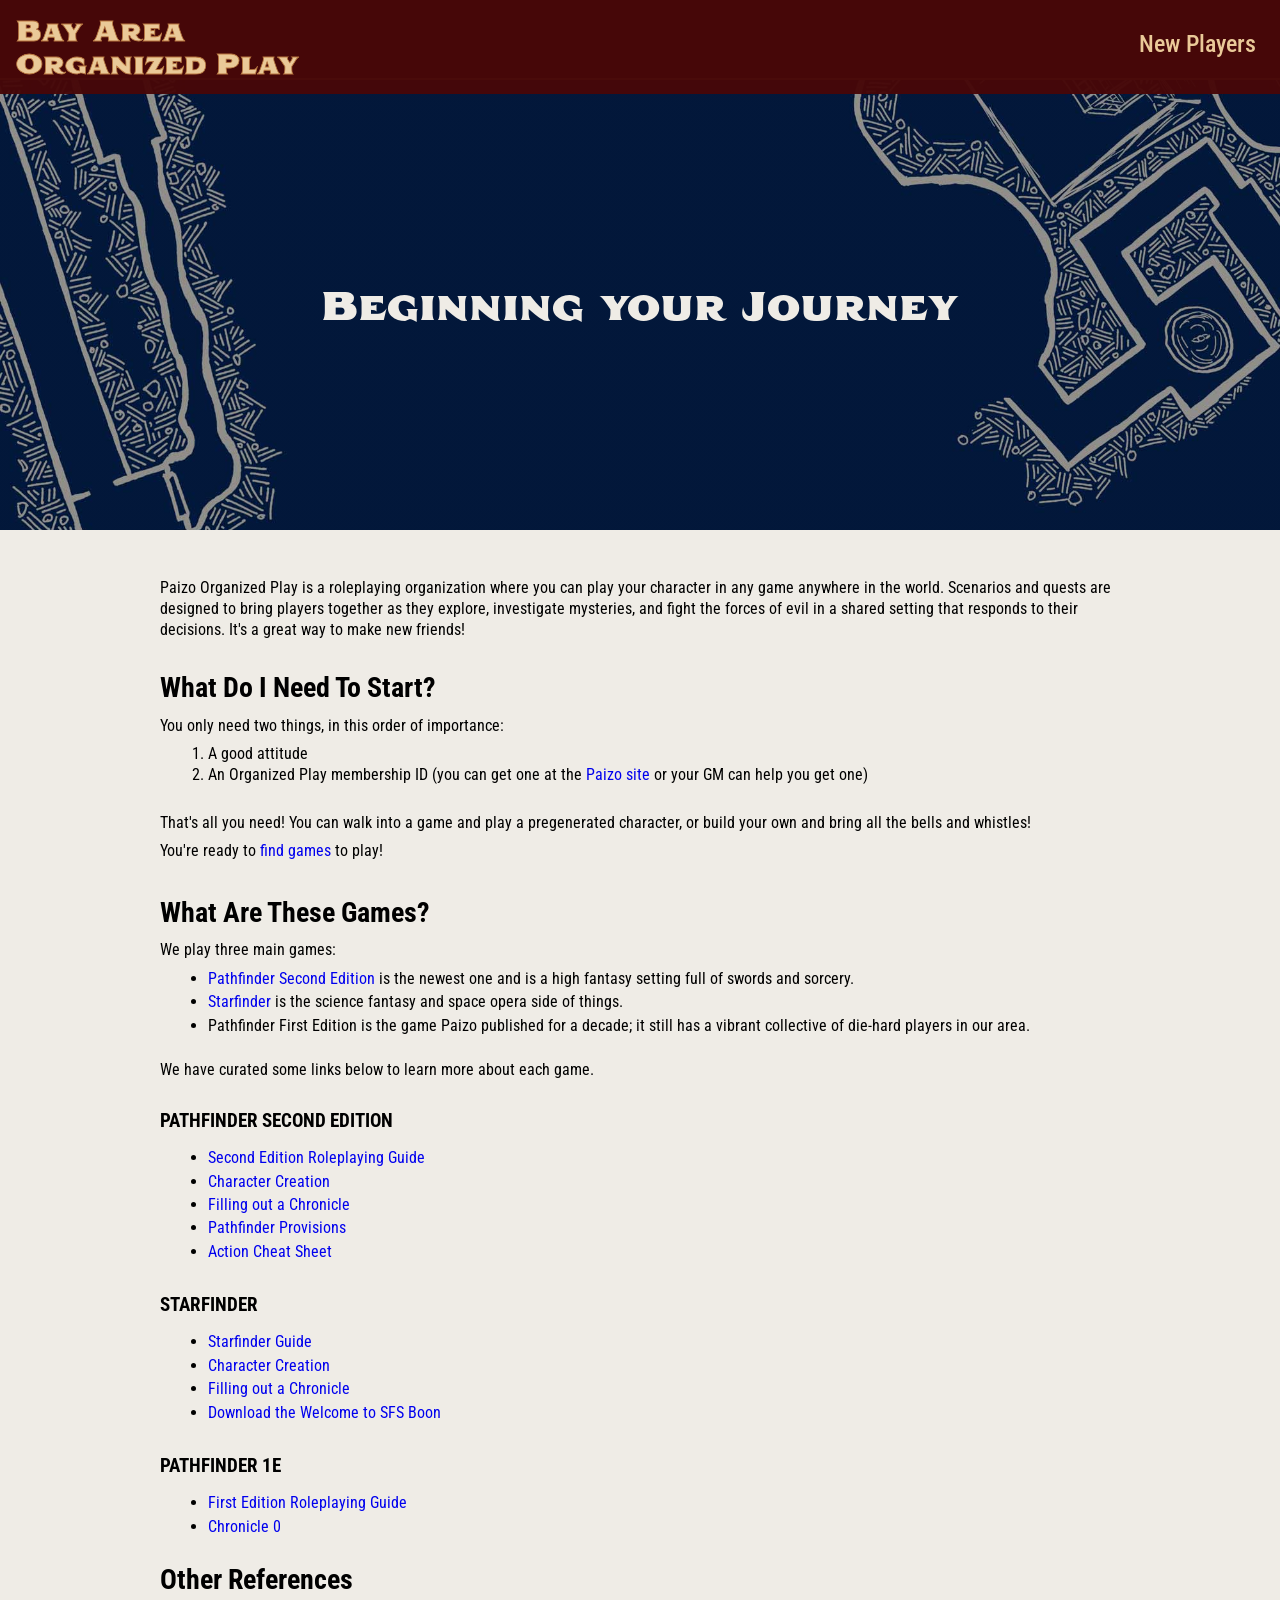
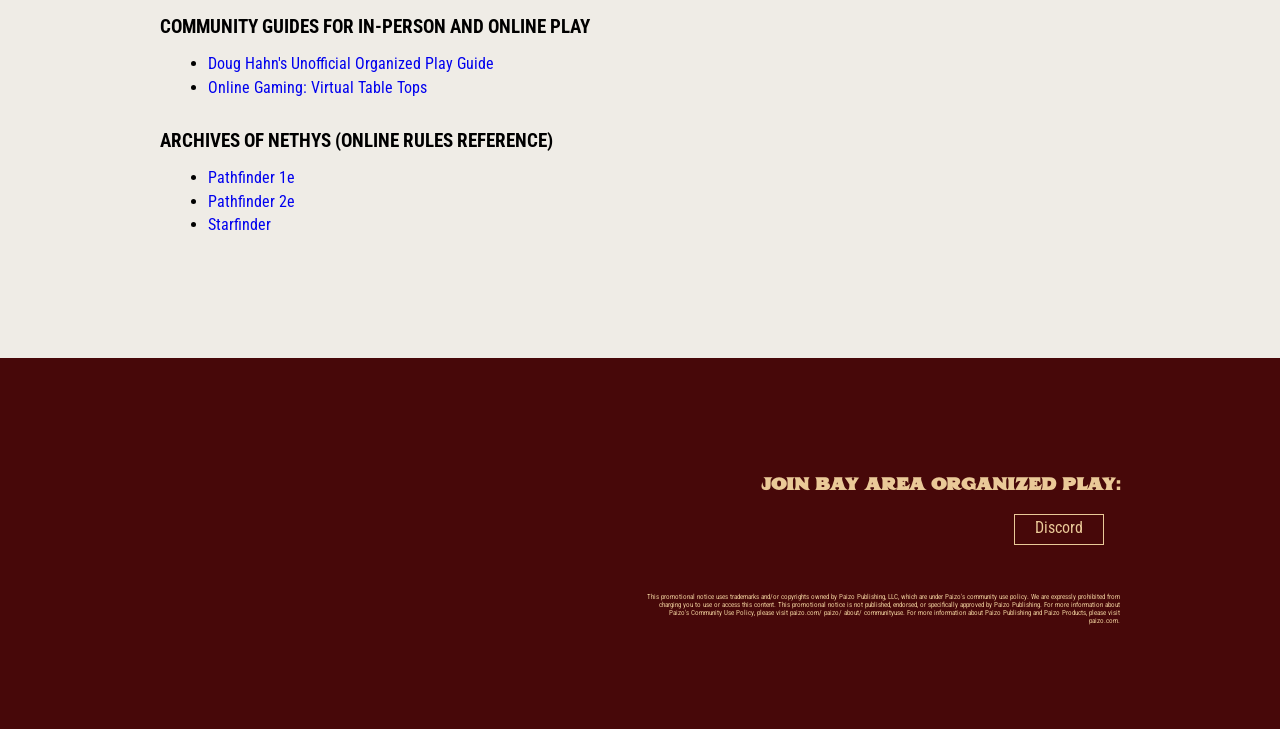
==== new_players/index.html @ 1bdb8051 "Initial Site Copy from bapfs Output folder  + .nojekyll" ====
<!DOCTYPE html><html lang="en"><head><meta charset="UTF-8"/><meta property="og:site_name" content="Bay Area Organized Play"/><link rel="canonical" href="https://bayareapathfinder.com/new_players"/><meta name="twitter:url" content="https://bayareapathfinder.com/new_players"/><meta property="og:url" content="https://bayareapathfinder.com/new_players"/><title>New Players | Bay Area Organized Play</title><meta name="twitter:title" content="New Players | Bay Area Organized Play"/><meta property="og:title" content="New Players | Bay Area Organized Play"/><meta name="description" content="Getting started in Organized Play: character creation and more! All you need to get going."/><meta name="twitter:description" content="Getting started in Organized Play: character creation and more! All you need to get going."/><meta property="og:description" content="Getting started in Organized Play: character creation and more! All you need to get going."/><link rel="stylesheet" href="/styles.css" type="text/css"/><link rel="stylesheet" href="https://fonts.googleapis.com/css2?family=Roboto+Condensed:ital,wght@0,300;0,400;0,700;1,300;1,400;1,700&display=swap" type="text/css"/><link rel="stylesheet" href="https://fonts.googleapis.com/css2?family=Roboto+Mono&display=swap" type="text/css"/><meta name="viewport" content="width=device-width, initial-scale=1.0"/><link rel="shortcut icon" href="/images/favicon.png" type="image/png"/><link rel="alternate" href="/feed.rss" type="application/rss+xml" title="Subscribe to Bay Area Organized Play"/><meta name="twitter:image" content="https://bayareapathfinder.com/images/dragon_og.jpg"/><meta property="og:image" content="https://bayareapathfinder.com/images/dragon_og.jpg"/></head><body><header><div class="menu_toggler"><span class="open_close"></span></div><nav id="fixed_nav"><a class="logo hide_medium_up" href="/">Bay Area Organized Play</a><div class="menu"><a class="logo hide_small_only" href="/">Bay Area Organized Play</a><ul><li><a class="selected" href="/new_players">New Players</a></li></ul></div></nav></header><div class="wrapper"><section id="new_hero"><article><h2>Beginning your Journey</h2></article></section><section class="section_wrapper"><article class="span12 post"><p>Paizo Organized Play is a roleplaying organization where you can play your character in any game anywhere in the world. Scenarios and quests are designed to bring players together as they explore, investigate mysteries, and fight the forces of evil in a shared setting that responds to their decisions. It's a great way to make new friends!</p><h3>What Do I Need To Start?</h3><p>You only need two things, in this order of importance:</p><ol><li>A good attitude</li><li>An Organized Play membership ID (you can get one at the <a href="https://paizo.com/organizedplay/myAccount">Paizo site</a> or your GM can help you get one)</li></ol><p>That's all you need! You can walk into a game and play a pregenerated character, or build your own and bring all the bells and whistles!</p><p>You're ready to <a href="/#gaming-in-the-bay-area">find games</a> to play!</p><h3>What Are These Games?</h3><p>We play three main games:</p><ul><li><a href="https://paizo.com/pathfinder">Pathfinder Second Edition</a> is the newest one and is a high fantasy setting full of swords and sorcery.</li><li><a href="https://paizo.com/starfinder">Starfinder</a> is the science fantasy and space opera side of things.</li><li>Pathfinder First Edition is the game Paizo published for a decade; it still has a vibrant collective of die-hard players in our area.</li></ul><p>We have curated some links below to learn more about each game.</p><h5>Pathfinder Second Edition</h5><ul><li><a href="https://lorespire.paizo.com/tiki-index.php?page=Pathfinder-Society-%28Second-Edition%29-Guide-to-Organized-Play">Second Edition Roleplaying Guide</a></li><li><a href="https://lorespire.paizo.com/tiki-index.php?page=pfs2guide._.Character-Creation#Character_Creation_Guidelines">Character Creation</a></li><li><a href="https://lorespire.paizo.com/tiki-index.php?page=pfs2guide._.Game-Master-Basics#Filling_Out_a_Chronicle">Filling out a Chronicle</a></li><li><a href="https://lorespire.paizo.com/tiki-index.php?page=pfs2guide._.Pathfinder-Provisions">Pathfinder Provisions</a></li><li><a href="/images/cheat-sheet.pdf">Action Cheat Sheet</a></li></ul><h5>Starfinder</h5><ul><li><a href="https://lorespire.paizo.com/tiki-index.php?page=sfsguide._.Full-Guide">Starfinder Guide</a></li><li><a href="https://lorespire.paizo.com/tiki-index.php?page=Starfinder-Society-Guide-to-Organized-Play#Character_Creation">Character Creation</a></li><li><a href="https://lorespire.paizo.com/tiki-index.php?page=Starfinder-Society-Guide-to-Organized-Play#Filling_Out_a_Chronicle">Filling out a Chronicle</a></li><li><a href="https://lorespire.paizo.com/tiki-download_file.php?fileId=11">Download the Welcome to SFS Boon</a></li></ul><h5>Pathfinder 1e</h5><ul><li><a href="https://paizo.com/products/btpy84k4/discuss&page=5?Pathfinder-Society-Roleplaying-Guild-Guide">First Edition Roleplaying Guide</a></li><li><a href="https://paizo.com/include/WelcomeToPathfinder.zip">Chronicle 0</a></li></ul><h3>Other References</h3><h5>Community Guides For In-Person and Online Play</h5><ul><li><a href="https://doughahn.github.io/unofficial-opf-guides/organized-play/org-play/">Doug Hahn's Unofficial Organized Play Guide</a></li><li><a href="https://doughahn.github.io/unofficial-opf-guides/online-gaming/vtts-overview/">Online Gaming: Virtual Table Tops</a></li></ul><h5>Archives Of Nethys (Online Rules Reference)</h5><ul><li><a href="https://www.aonprd.com/">Pathfinder 1e</a></li><li><a href="https://2e.aonprd.com/">Pathfinder 2e</a></li><li><a href="https://aonsrd.com/">Starfinder</a></li></ul></article></section><section class="section_wrapper"></section></div><footer><section class="section_wrapper"><article class="span12 mailing_list_signup"><h5>Join Bay Area Organized Play:</h5><p class="social-link"><a href="https://discord.gg/Qj753NEXJm">Discord</a></p></article><article class="span12 mailing_list_signup"><p class="footer-legal">This promotional notice uses trademarks and/or copyrights owned by Paizo Publishing, LLC, which are under Paizo's community use policy. We are expressly prohibited from charging you to use or access this content. This promotional notice is not published, endorsed, or specifically approved by Paizo Publishing. For more information about Paizo's Community Use Policy, please visit paizo.com/ paizo/ about/ communityuse. For more information about Paizo Publishing and Paizo Products, please visit paizo.com.</p></article></section>    <script src="https://ajax.googleapis.com/ajax/libs/jquery/3.4.1/jquery.min.js"></script>
    <script type="text/javascript">
    const toggler = document.querySelector('.menu_toggler');
    const menu    = document.querySelector('.menu');

    /*
     * Toggles on and off the 'active' class on the menu
     * and the toggler button.
     */
    toggler.addEventListener('click', () => {
      toggler.classList.toggle('active');
      menu.classList.toggle('active');
    })
    </script></footer></body></html>
---- styles.css ----
﻿@import"//hello.myfonts.net/count/3c2503";html,body,div,span,applet,object,iframe,h1,h2,h3,h4,h5,h6,p,blockquote,pre,a,abbr,acronym,address,big,cite,code,del,dfn,em,img,ins,kbd,q,s,samp,small,strike,strong,sub,sup,tt,var,b,u,i,center,dl,dt,dd,ol,ul,li,fieldset,form,label,legend,table,caption,tbody,tfoot,thead,tr,th,td,article,aside,canvas,details,embed,figure,figcaption,footer,header,hgroup,menu,nav,output,ruby,section,summary,time,mark,audio,video{margin:0;padding:0;border:0;font-size:100%;font:inherit;vertical-align:baseline}article,aside,details,figcaption,figure,footer,header,hgroup,menu,nav,section{display:block}body{line-height:1}ol,ul{list-style:none}blockquote,q{quotes:none}blockquote:before,blockquote:after,q:before,q:after{content:"";content:none}table{border-collapse:collapse;border-spacing:0}*{-webkit-font-smoothing:antialiased;-moz-osx-font-smoothing:grayscale;text-shadow:none;text-rendering:optimizeLegibility}img{max-width:100%}*{box-sizing:border-box}@font-face{font-family:"TarocaOT";src:url("/webFonts/TarocaOT/font.woff2") format("woff2"),url("/webFonts/TarocaOT/font.woff") format("woff");font-display:swap}.sans,footer p,input:focus,textarea:focus,textarea,input,button,select,.itemList p,.itemList h4,article td,article th,article ol,article ul,article p,article h5,article h4,article h3,.menu ul,.base_button,.mailing_list_signup a,.itemList a h5,.callout_button h5{font-family:"Roboto Condensed",sans-serif}.mono,pre code{font-family:"Roboto Mono",monospace}.serif,#games_hero article h2,#new_hero article h2,#resource_hero article h2,#news_hero article h2,#contact_hero article h2,#home_hero h4,#home_hero h2,.mailing_list_signup h5,label,blockquote:before,aside h3,article h2,article h1,a.logo{font-family:TarocaOT,helvetica}.base_button,.mailing_list_signup a,button,.itemList a h5,.callout_button h5{border:1.5px solid #fefefe;background-color:rgba(0,0,0,0);font-weight:400;padding:.4rem 1.25rem .4rem 1.25rem;margin:1rem 0;cursor:pointer;font-size:.9375rem;transition-duration:100ms;color:#fefefe;text-decoration:none}@media screen and (min-width: 65em){.base_button,.mailing_list_signup a,button,.itemList a h5,.callout_button h5{font-size:1rem}}.base_button:hover,.mailing_list_signup a:hover,button:hover,.itemList a h5:hover,.callout_button h5:hover{background-color:#fefefe;color:#470809;border-color:rgba(0,0,0,0)}.hide_medium_up{display:block}@media screen and (min-width: 40em){.hide_medium_up{display:none}}.hide_small_only{display:none}@media screen and (min-width: 40em){.hide_small_only{display:block}}em{font-style:italic}.hide_medium_up{display:block}@media screen and (min-width: 40em){.hide_medium_up{display:none}}.hide_small_only{display:none}@media screen and (min-width: 40em){.hide_small_only{display:block}}body{background:#efece6}.wrapper{margin-top:2.5rem;min-height:calc(100vh - 6rem)}@media screen and (min-width: 40em){.wrapper{margin-top:5rem;min-height:calc(100vh - 8rem)}}.section_wrapper{display:grid;grid-template-columns:repeat(12, 1fr);grid-gap:1rem;width:96%;max-width:60rem;margin:1.5rem auto}@media screen and (min-width: 40em){.section_wrapper{margin:3rem auto}}.span12{grid-column:span 12}.span8{grid-column:span 12}@media screen and (min-width: 40em){.span8{grid-column:span 8}}.span6{grid-column:span 12}@media screen and (min-width: 40em){.span6{grid-column:span 6}}.span4{grid-column:span 12}@media screen and (min-width: 40em){.span4{grid-column:span 4}}form{display:grid;grid-template-columns:repeat(12, 1fr);grid-column-gap:1rem}.form_half{grid-column:span 12}@media screen and (min-width: 40em){.form_half{grid-column:span 6}}.form_full{grid-column:span 12}#fixed_nav{position:fixed;width:100%;z-index:9998;top:0;background-color:#470809;border-bottom:2px solid #b9773f;height:3rem}@media screen and (min-width: 40em){#fixed_nav{height:5rem}}.menu_toggler{position:fixed;top:0rem;right:0rem;z-index:9999;height:3rem;width:3rem;padding:1.5rem 2.5rem 1.5rem 1.5rem;outline:none;cursor:pointer;display:flex;align-items:center}.menu_toggler span,.menu_toggler span::before,.menu_toggler span::after{position:absolute;content:"";width:1.75rem;height:.15rem;background:#eac998;border-radius:1rem;transition:500ms cubic-bezier(0.77, 0, 0.175, 1)}.menu_toggler span{width:1.5rem}.menu_toggler span::before{top:-0.5rem}.menu_toggler span::after{top:.5rem}.menu_toggler.active>span{background:rgba(0,0,0,0)}.menu_toggler.active>span::before,.menu_toggler.active>span::after{background:#eac998;top:0}.menu_toggler.active>span::before{transform:rotate(-225deg)}.menu_toggler.active>span::after{transform:rotate(225deg)}@media screen and (min-width: 40em){.menu_toggler{display:none}}.menu{position:fixed;left:-100%;top:0;z-index:9998;color:#005c9c;background-color:#470809;background-color:rgba(71,8,9,.97);width:100%;height:100%;padding:0 0 0 0;display:flex;flex-direction:column;justify-content:center;transition:300ms left cubic-bezier(0.77, 0, 0.175, 1)}.menu.active{left:0}.menu ul{text-align:right;margin-top:-3rem}.menu li{padding:1rem 0}@media screen and (min-width: 40em){.menu li{text-align:center}}.menu a{width:100%;height:100%;text-align:center;margin-right:1rem;font-size:1.5rem;text-align:right;text-decoration:none;font-weight:500;color:#eac998}@media screen and (min-width: 40em){.menu a{font-size:1rem}}@media screen and (min-width: 65em){.menu a{font-size:1.5rem}}@media screen and (min-width: 40em){.menu{position:static;display:grid;grid-template-columns:repeat(12, 1fr);height:auto;z-index:9999}.menu ul{grid-column:span 8;margin:-0.1rem 1.5rem 0 0}.menu li{display:inline-block;margin:.75rem 1.5rem 0 0;position:relative;top:50%;transform:translateY(-50%)}.menu li:last-of-type{margin-right:0}.menu li a:after{display:block;margin-top:.1rem;content:"";border-bottom:solid 2px #b9773f;transform:scaleX(0);transition:transform 100ms ease-in-out}.menu li a:hover:after{transform:scaleX(1)}}a.logo{font-size:1.2rem;line-height:1.95rem;padding-left:1rem;position:relative;top:50%;transform:translateY(-50%);text-decoration:none;color:#000;text-align:left;color:#eac998;line-height:1;-webkit-text-stroke:.05rem #b9773f}@media screen and (min-width: 40em){a.logo{font-size:1.44rem;line-height:1.95rem;grid-column:span 4;max-width:20rem;line-height:1;padding-top:1rem}}@media screen and (min-width: 65em){a.logo{font-size:2.0736rem;line-height:2.6rem;line-height:1}}article h2,article h1{color:#032862;font-size:2.48832rem;line-height:2.08rem;margin:1.5rem 0 1.5rem 0;text-align:center;line-height:1.2}@media screen and (min-width: 40em){article h2,article h1{font-size:4.29981696rem;line-height:3.9rem;margin-bottom:3rem}}article h3{font-size:1.728rem;line-height:1.95rem;font-weight:bold;margin:1.5rem 0 .75rem 0}article h4{font-size:1.44rem;line-height:1.95rem;font-weight:bold;margin:1rem 0 .75rem 0}article h5{font-size:1.2rem;line-height:1.95rem;text-transform:uppercase;font-weight:bold;margin:1rem 0 .75rem 0}article p{font-size:1rem;line-height:1.3rem;padding-bottom:.5rem}article ol,article ul{font-size:1rem;line-height:1.3rem;margin:0 0 1.5rem 3rem}article ol{list-style:decimal}article ul{list-style:disc}article table{border:1px solid;width:100%}article th{font-size:1rem;line-height:1.3rem;padding:.5rem;font-weight:bold;text-align:left}article td{font-size:1rem;line-height:1.3rem;padding:.5rem}code{background-color:#f8f8f8;border:1px solid #ccc;font-size:1rem;line-height:1.3rem;overflow:auto;padding:.05rem .15rem;border-radius:.1875rem}pre code{font-size:1rem;line-height:1.3rem;margin:0;padding:0;white-space:pre;border:none;background:rgba(0,0,0,0)}pre{background-color:#f8f8f8;border:1px solid #ccc;font-size:1rem;line-height:1.3rem;overflow:auto;padding:1.5rem;border-radius:.1875rem;margin-bottom:1.5rem}pre code,pre tt{background-color:rgba(0,0,0,0);border:none}aside h3{color:#032862;font-size:2.0736rem;line-height:2.6rem;position:relative;top:50%;transform:translateY(-50%);text-align:center}blockquote{position:relative;background:#e8e4dc;border-radius:.1875rem;padding:1rem;margin-bottom:1.5rem;color:#470809;margin-right:1rem}blockquote p{text-indent:1rem}blockquote:before{content:"“";font-size:350%;position:absolute;color:#ad9e7f;top:.25rem;left:.5rem}p a,.section_wrapper ol a,.section_wrapper ul a{font-size:1rem;line-height:1.3rem;display:inline-block;text-decoration:none}p a:after,.section_wrapper ol a:after,.section_wrapper ul a:after{display:block;margin-top:.1rem;content:"";border-bottom:solid 1px #032862;transform:scaleX(0);transition:transform 100ms ease-in-out}p a:hover:after,.section_wrapper ol a:hover:after,.section_wrapper ul a:hover:after{transform:scaleX(1)}.tag-list a,footer a{font-size:.8333333333rem;line-height:.8666666667rem;display:inline-block;color:#032862;text-decoration:none}.tag-list a:after,footer a:after{display:block;margin-top:.1rem;content:"";border-bottom:solid 1px #032862;transform:scaleX(0);transition:transform 100ms ease-in-out}.tag-list a:hover:after,footer a:hover:after{transform:scaleX(1)}.itemList h4{font-weight:bold;font-size:1.728rem;line-height:1.95rem;text-transform:uppercase;padding:1rem 0}.itemList h4:first-letter{font-size:2.48832rem;line-height:2.08rem}.itemList p{font-size:1rem;line-height:1.3rem}.itemList{padding:1rem;text-align:center;background:#e8e4dc;border-radius:.1875rem}.itemList a,.callout_button{text-decoration:none;color:#470809;text-align:center}.itemList a h5,.callout_button h5{color:#470809;border-color:#470809;width:50%;margin:1.5rem auto}.itemList a h5:hover,.callout_button h5:hover{background:#032862;color:#fefefe}.tagFilterIndex .tag{display:block;line-height:1.6}.tag-list{font-size:.4166666667rem;line-height:1rem;font-style:italic}.tag-list a{margin-right:.2rem}.post{max-width:60em;margin:0 auto}.post h1{margin-top:3rem}@media screen and (min-width: 40em){.post h1{margin-top:4rem}}hr{border:0;height:0;border-top:10px solid #032862;margin:1.5rem 0}@media screen and (min-width: 40em){hr{margin:6rem 0 3rem 0}}legend{margin-bottom:-0.5rem}label{display:block;font-size:1rem;line-height:1;padding-bottom:.25rem;color:#470809;margin-top:1rem}textarea,input,button,select{padding:.5rem;-webkit-appearance:none;border-radius:0;color:#470809}input,textarea{border-style:none;width:100%;border:.1rem solid #eac998;font-size:1rem;font-weight:600;background:#e8e4dc;transition-duration:100ms}input:focus,textarea:focus{outline:none;font-weight:600;border:.1rem solid #000;color:#000;background:#fff}textarea{resize:vertical;height:8rem}.featured_panel article p{padding:1.5rem;font-size:1.44rem;line-height:1.95rem}button{color:#470809;border-color:#470809;width:100%}@media screen and (min-width: 40em){button{width:50%}}button:hover{background:#470809;color:#fefefe;text-decoration:none}footer{background-color:#470809;padding:1.5rem;color:#fefefe}@media screen and (min-width: 40em){footer{padding:3rem}}footer p{color:#eac998;font-size:1rem;line-height:1.3rem;text-align:center}.social-link{display:inline-block;text-align:right;margin-right:1rem}.social-link.last{margin-right:0rem}.footer-info p{text-align:right}.footer-legal{font-size:.4166666667rem;line-height:1rem;max-width:30rem;margin:0;float:right;line-height:1.2;padding-top:1.5rem;text-align:right}.mailing_list_signup{text-align:right;color:#eac998}.mailing_list_signup a{color:#eac998;border-color:#eac998;width:50%;margin:1.5rem auto;width:auto;text-decoration:none;margin:0}.mailing_list_signup a:hover{background:#eac998;color:#470809}.mailing_list_signup a:hover:after{border-bottom:solid 1px #eac998}#home_hero{display:block;width:100%;height:50vh;background:linear-gradient(0deg, rgba(0, 0, 0, 0.15), rgba(0, 0, 0, 0.15)),url("/images/dragon.jpg");background-size:cover;background-position:center center;overflow:hidden;position:relative}@media screen and (min-width: 40em){#home_hero{height:66vh}}#home_hero article{position:relative;top:66%;transform:translateY(-66%);width:96%;max-width:40rem;margin:0 auto;text-align:center}@media screen and (min-width: 40em){#home_hero article{top:70%;transform:translateY(-70%)}}@media screen and (min-width: 65em){#home_hero article{max-width:60rem;top:75%;transform:translateY(-75%)}}#home_hero h2{font-size:2.0736rem;line-height:2.6rem;color:#efece6;text-align:center;margin-bottom:1rem;-webkit-text-stroke:1px #470809}@media screen and (min-width: 40em){#home_hero h2{font-size:2.0736rem;line-height:2.6rem;font-size:3rem;margin-bottom:2rem}}#home_hero .base_button,#home_hero .itemList a h5,.itemList a #home_hero h5,#home_hero .callout_button h5,.callout_button #home_hero h5,#home_hero button,#home_hero .mailing_list_signup a,.mailing_list_signup #home_hero a{color:#470809;background:#efece6;border:.1rem solid #470809;font-weight:bold}#home_hero .base_button:hover,#home_hero .itemList a h5:hover,.itemList a #home_hero h5:hover,#home_hero .callout_button h5:hover,.callout_button #home_hero h5:hover,#home_hero button:hover,#home_hero .mailing_list_signup a:hover,.mailing_list_signup #home_hero a:hover{background:#470809;color:#efece6}#home_hero h4{font-size:.8333333333rem;line-height:.8666666667rem;margin-bottom:2rem;color:#efece6}#games_hero{display:block;width:100%;height:40vh;background:linear-gradient(0deg, rgba(0, 0, 0, 0.4), rgba(0, 0, 0, 0.4)),url("/images/games_hero.jpg");background-size:cover;background-position:bottom right;overflow:hidden;position:relative}@media screen and (min-width: 40em){#games_hero{height:50vh;background-position:bottom center}}#new_hero{display:block;width:100%;height:40vh;background:linear-gradient(0deg, rgba(0, 0, 0, 0.4), rgba(0, 0, 0, 0.4)),url("/images/new.jpg");background-size:cover;background-position:center right;overflow:hidden;position:relative}@media screen and (min-width: 40em){#new_hero{height:50vh;background-position:center center}}#news_hero{display:block;width:100%;height:40vh;background:#032862;background-image:linear-gradient(0deg, rgba(0, 0, 0, 0.4), rgba(0, 0, 0, 0.4)),url("/images/news.jpg");background-size:cover;background-position:top right;background-repeat:no-repeat;overflow:hidden;position:relative}@media screen and (min-width: 40em){#news_hero{height:50vh}}#contact_hero{display:block;width:100%;height:40vh;background:#032862;background-image:linear-gradient(0deg, rgba(0, 0, 0, 0.4), rgba(0, 0, 0, 0.4)),url("/images/contact.jpg");background-size:cover;background-position:center right;background-repeat:no-repeat;overflow:hidden;position:relative}@media screen and (min-width: 40em){#contact_hero{height:50vh}}#resource_hero{display:block;width:100%;height:40vh;background:linear-gradient(0deg, rgba(0, 0, 0, 0.4), rgba(0, 0, 0, 0.4)),url("/images/resources.jpg");background-size:cover;background-position:center center;overflow:hidden;position:relative}@media screen and (min-width: 40em){#resource_hero{height:50vh;background-position:center center}}#games_hero article,#new_hero article,#resource_hero article,#news_hero article,#contact_hero article{position:relative;top:45%;transform:translateY(-45%);width:96%;max-width:40rem;margin:0 auto;text-align:center}#games_hero article h2,#new_hero article h2,#resource_hero article h2,#news_hero article h2,#contact_hero article h2{font-size:2.0736rem;line-height:2.6rem;color:#efece6;text-align:center;margin-bottom:1rem}@media screen and (min-width: 40em){#games_hero article h2,#new_hero article h2,#resource_hero article h2,#news_hero article h2,#contact_hero article h2{font-size:2.0736rem;line-height:2.6rem;font-size:3rem;margin-bottom:2rem}}/*# sourceMappingURL=styles.css.map */
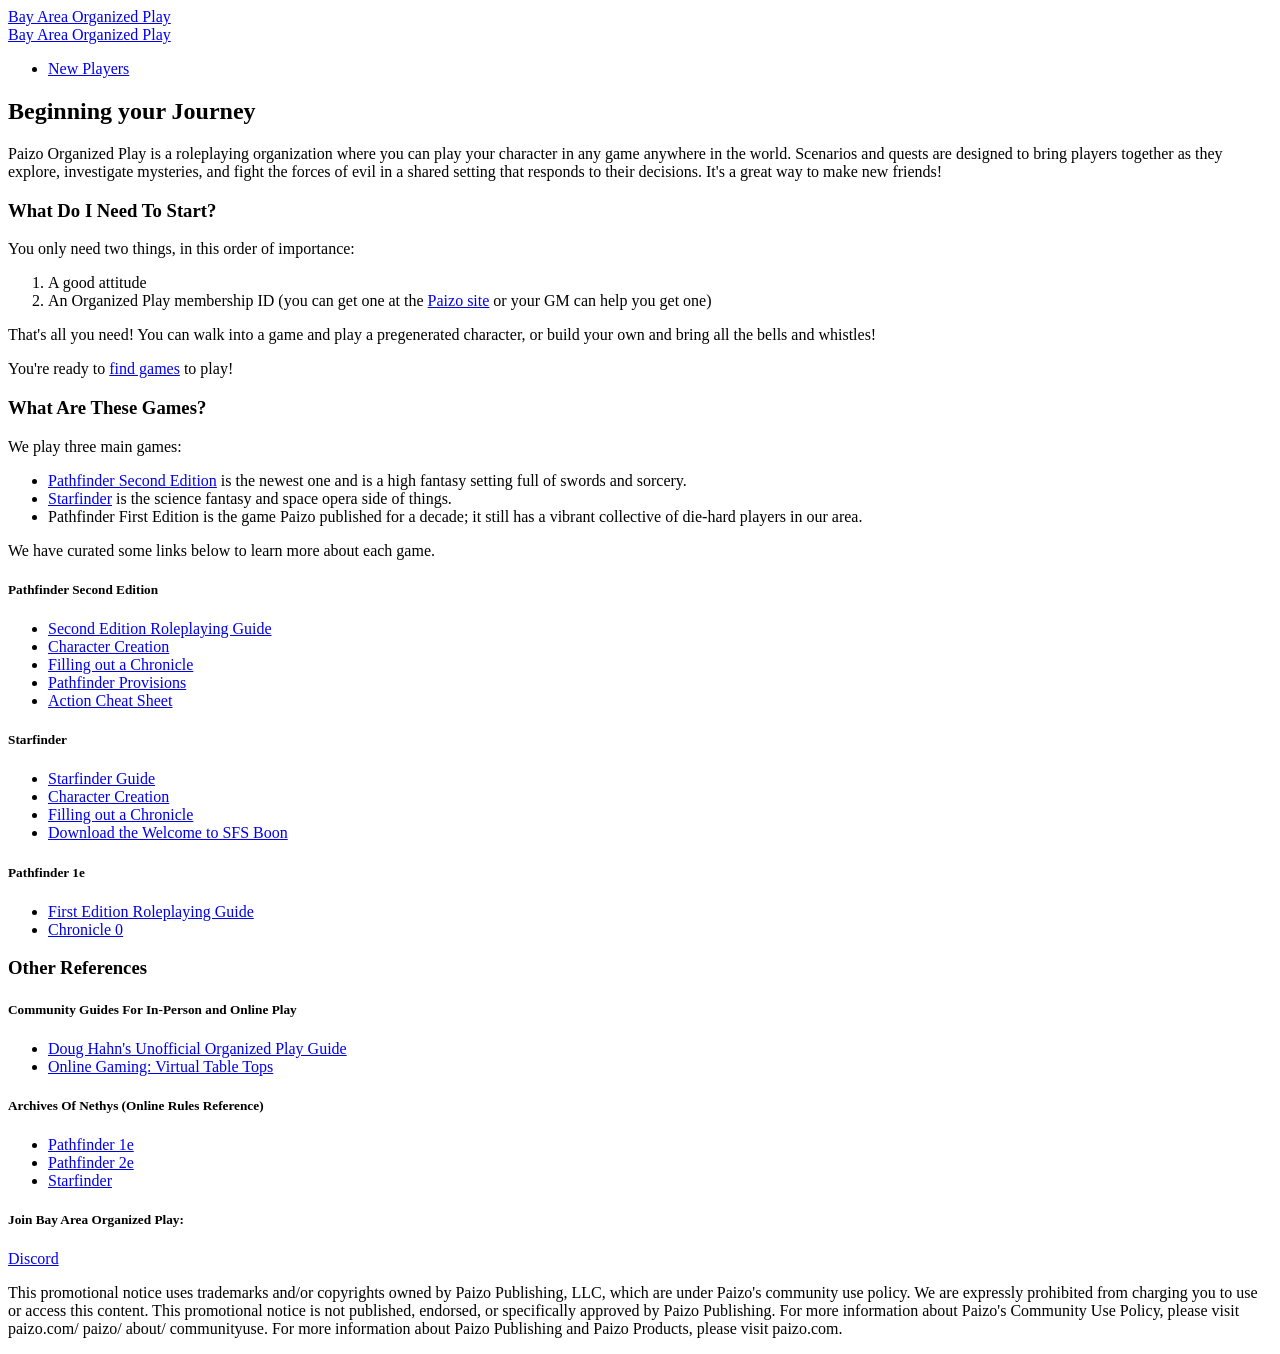
==== commit f6212f6b: "Relative Path Adjustment No leading /" ====
--- a/new_players/index.html
+++ b/new_players/index.html
@@ -1,4 +1,4 @@
-<!DOCTYPE html><html lang="en"><head><meta charset="UTF-8"/><meta property="og:site_name" content="Bay Area Organized Play"/><link rel="canonical" href="https://bayareapathfinder.com/new_players"/><meta name="twitter:url" content="https://bayareapathfinder.com/new_players"/><meta property="og:url" content="https://bayareapathfinder.com/new_players"/><title>New Players | Bay Area Organized Play</title><meta name="twitter:title" content="New Players | Bay Area Organized Play"/><meta property="og:title" content="New Players | Bay Area Organized Play"/><meta name="description" content="Getting started in Organized Play: character creation and more! All you need to get going."/><meta name="twitter:description" content="Getting started in Organized Play: character creation and more! All you need to get going."/><meta property="og:description" content="Getting started in Organized Play: character creation and more! All you need to get going."/><link rel="stylesheet" href="/styles.css" type="text/css"/><link rel="stylesheet" href="https://fonts.googleapis.com/css2?family=Roboto+Condensed:ital,wght@0,300;0,400;0,700;1,300;1,400;1,700&display=swap" type="text/css"/><link rel="stylesheet" href="https://fonts.googleapis.com/css2?family=Roboto+Mono&display=swap" type="text/css"/><meta name="viewport" content="width=device-width, initial-scale=1.0"/><link rel="shortcut icon" href="/images/favicon.png" type="image/png"/><link rel="alternate" href="/feed.rss" type="application/rss+xml" title="Subscribe to Bay Area Organized Play"/><meta name="twitter:image" content="https://bayareapathfinder.com/images/dragon_og.jpg"/><meta property="og:image" content="https://bayareapathfinder.com/images/dragon_og.jpg"/></head><body><header><div class="menu_toggler"><span class="open_close"></span></div><nav id="fixed_nav"><a class="logo hide_medium_up" href="/">Bay Area Organized Play</a><div class="menu"><a class="logo hide_small_only" href="/">Bay Area Organized Play</a><ul><li><a class="selected" href="/new_players">New Players</a></li></ul></div></nav></header><div class="wrapper"><section id="new_hero"><article><h2>Beginning your Journey</h2></article></section><section class="section_wrapper"><article class="span12 post"><p>Paizo Organized Play is a roleplaying organization where you can play your character in any game anywhere in the world. Scenarios and quests are designed to bring players together as they explore, investigate mysteries, and fight the forces of evil in a shared setting that responds to their decisions. It's a great way to make new friends!</p><h3>What Do I Need To Start?</h3><p>You only need two things, in this order of importance:</p><ol><li>A good attitude</li><li>An Organized Play membership ID (you can get one at the <a href="https://paizo.com/organizedplay/myAccount">Paizo site</a> or your GM can help you get one)</li></ol><p>That's all you need! You can walk into a game and play a pregenerated character, or build your own and bring all the bells and whistles!</p><p>You're ready to <a href="/#gaming-in-the-bay-area">find games</a> to play!</p><h3>What Are These Games?</h3><p>We play three main games:</p><ul><li><a href="https://paizo.com/pathfinder">Pathfinder Second Edition</a> is the newest one and is a high fantasy setting full of swords and sorcery.</li><li><a href="https://paizo.com/starfinder">Starfinder</a> is the science fantasy and space opera side of things.</li><li>Pathfinder First Edition is the game Paizo published for a decade; it still has a vibrant collective of die-hard players in our area.</li></ul><p>We have curated some links below to learn more about each game.</p><h5>Pathfinder Second Edition</h5><ul><li><a href="https://lorespire.paizo.com/tiki-index.php?page=Pathfinder-Society-%28Second-Edition%29-Guide-to-Organized-Play">Second Edition Roleplaying Guide</a></li><li><a href="https://lorespire.paizo.com/tiki-index.php?page=pfs2guide._.Character-Creation#Character_Creation_Guidelines">Character Creation</a></li><li><a href="https://lorespire.paizo.com/tiki-index.php?page=pfs2guide._.Game-Master-Basics#Filling_Out_a_Chronicle">Filling out a Chronicle</a></li><li><a href="https://lorespire.paizo.com/tiki-index.php?page=pfs2guide._.Pathfinder-Provisions">Pathfinder Provisions</a></li><li><a href="/images/cheat-sheet.pdf">Action Cheat Sheet</a></li></ul><h5>Starfinder</h5><ul><li><a href="https://lorespire.paizo.com/tiki-index.php?page=sfsguide._.Full-Guide">Starfinder Guide</a></li><li><a href="https://lorespire.paizo.com/tiki-index.php?page=Starfinder-Society-Guide-to-Organized-Play#Character_Creation">Character Creation</a></li><li><a href="https://lorespire.paizo.com/tiki-index.php?page=Starfinder-Society-Guide-to-Organized-Play#Filling_Out_a_Chronicle">Filling out a Chronicle</a></li><li><a href="https://lorespire.paizo.com/tiki-download_file.php?fileId=11">Download the Welcome to SFS Boon</a></li></ul><h5>Pathfinder 1e</h5><ul><li><a href="https://paizo.com/products/btpy84k4/discuss&page=5?Pathfinder-Society-Roleplaying-Guild-Guide">First Edition Roleplaying Guide</a></li><li><a href="https://paizo.com/include/WelcomeToPathfinder.zip">Chronicle 0</a></li></ul><h3>Other References</h3><h5>Community Guides For In-Person and Online Play</h5><ul><li><a href="https://doughahn.github.io/unofficial-opf-guides/organized-play/org-play/">Doug Hahn's Unofficial Organized Play Guide</a></li><li><a href="https://doughahn.github.io/unofficial-opf-guides/online-gaming/vtts-overview/">Online Gaming: Virtual Table Tops</a></li></ul><h5>Archives Of Nethys (Online Rules Reference)</h5><ul><li><a href="https://www.aonprd.com/">Pathfinder 1e</a></li><li><a href="https://2e.aonprd.com/">Pathfinder 2e</a></li><li><a href="https://aonsrd.com/">Starfinder</a></li></ul></article></section><section class="section_wrapper"></section></div><footer><section class="section_wrapper"><article class="span12 mailing_list_signup"><h5>Join Bay Area Organized Play:</h5><p class="social-link"><a href="https://discord.gg/Qj753NEXJm">Discord</a></p></article><article class="span12 mailing_list_signup"><p class="footer-legal">This promotional notice uses trademarks and/or copyrights owned by Paizo Publishing, LLC, which are under Paizo's community use policy. We are expressly prohibited from charging you to use or access this content. This promotional notice is not published, endorsed, or specifically approved by Paizo Publishing. For more information about Paizo's Community Use Policy, please visit paizo.com/ paizo/ about/ communityuse. For more information about Paizo Publishing and Paizo Products, please visit paizo.com.</p></article></section>    <script src="https://ajax.googleapis.com/ajax/libs/jquery/3.4.1/jquery.min.js"></script>
+<!DOCTYPE html><html lang="en"><head><meta charset="UTF-8"/><meta property="og:site_name" content="Bay Area Organized Play"/><link rel="canonical" href="https://bayareapathfinder.com/new_players"/><meta name="twitter:url" content="https://bayareapathfinder.com/new_players"/><meta property="og:url" content="https://bayareapathfinder.com/new_players"/><title>New Players | Bay Area Organized Play</title><meta name="twitter:title" content="New Players | Bay Area Organized Play"/><meta property="og:title" content="New Players | Bay Area Organized Play"/><meta name="description" content="Getting started in Organized Play: character creation and more! All you need to get going."/><meta name="twitter:description" content="Getting started in Organized Play: character creation and more! All you need to get going."/><meta property="og:description" content="Getting started in Organized Play: character creation and more! All you need to get going."/><link rel="stylesheet" href="styles.css" type="text/css"/><link rel="stylesheet" href="https://fonts.googleapis.com/css2?family=Roboto+Condensed:ital,wght@0,300;0,400;0,700;1,300;1,400;1,700&display=swap" type="text/css"/><link rel="stylesheet" href="https://fonts.googleapis.com/css2?family=Roboto+Mono&display=swap" type="text/css"/><meta name="viewport" content="width=device-width, initial-scale=1.0"/><link rel="shortcut icon" href="images/favicon.png" type="image/png"/><link rel="alternate" href="/feed.rss" type="application/rss+xml" title="Subscribe to Bay Area Organized Play"/><meta name="twitter:image" content="https://bayareapathfinder.com/images/dragon_og.jpg"/><meta property="og:image" content="https://bayareapathfinder.com/images/dragon_og.jpg"/></head><body><header><div class="menu_toggler"><span class="open_close"></span></div><nav id="fixed_nav"><a class="logo hide_medium_up" href="/">Bay Area Organized Play</a><div class="menu"><a class="logo hide_small_only" href="/">Bay Area Organized Play</a><ul><li><a class="selected" href="/new_players">New Players</a></li></ul></div></nav></header><div class="wrapper"><section id="new_hero"><article><h2>Beginning your Journey</h2></article></section><section class="section_wrapper"><article class="span12 post"><p>Paizo Organized Play is a roleplaying organization where you can play your character in any game anywhere in the world. Scenarios and quests are designed to bring players together as they explore, investigate mysteries, and fight the forces of evil in a shared setting that responds to their decisions. It's a great way to make new friends!</p><h3>What Do I Need To Start?</h3><p>You only need two things, in this order of importance:</p><ol><li>A good attitude</li><li>An Organized Play membership ID (you can get one at the <a href="https://paizo.com/organizedplay/myAccount">Paizo site</a> or your GM can help you get one)</li></ol><p>That's all you need! You can walk into a game and play a pregenerated character, or build your own and bring all the bells and whistles!</p><p>You're ready to <a href="/#gaming-in-the-bay-area">find games</a> to play!</p><h3>What Are These Games?</h3><p>We play three main games:</p><ul><li><a href="https://paizo.com/pathfinder">Pathfinder Second Edition</a> is the newest one and is a high fantasy setting full of swords and sorcery.</li><li><a href="https://paizo.com/starfinder">Starfinder</a> is the science fantasy and space opera side of things.</li><li>Pathfinder First Edition is the game Paizo published for a decade; it still has a vibrant collective of die-hard players in our area.</li></ul><p>We have curated some links below to learn more about each game.</p><h5>Pathfinder Second Edition</h5><ul><li><a href="https://lorespire.paizo.com/tiki-index.php?page=Pathfinder-Society-%28Second-Edition%29-Guide-to-Organized-Play">Second Edition Roleplaying Guide</a></li><li><a href="https://lorespire.paizo.com/tiki-index.php?page=pfs2guide._.Character-Creation#Character_Creation_Guidelines">Character Creation</a></li><li><a href="https://lorespire.paizo.com/tiki-index.php?page=pfs2guide._.Game-Master-Basics#Filling_Out_a_Chronicle">Filling out a Chronicle</a></li><li><a href="https://lorespire.paizo.com/tiki-index.php?page=pfs2guide._.Pathfinder-Provisions">Pathfinder Provisions</a></li><li><a href="images/cheat-sheet.pdf">Action Cheat Sheet</a></li></ul><h5>Starfinder</h5><ul><li><a href="https://lorespire.paizo.com/tiki-index.php?page=sfsguide._.Full-Guide">Starfinder Guide</a></li><li><a href="https://lorespire.paizo.com/tiki-index.php?page=Starfinder-Society-Guide-to-Organized-Play#Character_Creation">Character Creation</a></li><li><a href="https://lorespire.paizo.com/tiki-index.php?page=Starfinder-Society-Guide-to-Organized-Play#Filling_Out_a_Chronicle">Filling out a Chronicle</a></li><li><a href="https://lorespire.paizo.com/tiki-download_file.php?fileId=11">Download the Welcome to SFS Boon</a></li></ul><h5>Pathfinder 1e</h5><ul><li><a href="https://paizo.com/products/btpy84k4/discuss&page=5?Pathfinder-Society-Roleplaying-Guild-Guide">First Edition Roleplaying Guide</a></li><li><a href="https://paizo.com/include/WelcomeToPathfinder.zip">Chronicle 0</a></li></ul><h3>Other References</h3><h5>Community Guides For In-Person and Online Play</h5><ul><li><a href="https://doughahn.github.io/unofficial-opf-guides/organized-play/org-play/">Doug Hahn's Unofficial Organized Play Guide</a></li><li><a href="https://doughahn.github.io/unofficial-opf-guides/online-gaming/vtts-overview/">Online Gaming: Virtual Table Tops</a></li></ul><h5>Archives Of Nethys (Online Rules Reference)</h5><ul><li><a href="https://www.aonprd.com/">Pathfinder 1e</a></li><li><a href="https://2e.aonprd.com/">Pathfinder 2e</a></li><li><a href="https://aonsrd.com/">Starfinder</a></li></ul></article></section><section class="section_wrapper"></section></div><footer><section class="section_wrapper"><article class="span12 mailing_list_signup"><h5>Join Bay Area Organized Play:</h5><p class="social-link"><a href="https://discord.gg/Qj753NEXJm">Discord</a></p></article><article class="span12 mailing_list_signup"><p class="footer-legal">This promotional notice uses trademarks and/or copyrights owned by Paizo Publishing, LLC, which are under Paizo's community use policy. We are expressly prohibited from charging you to use or access this content. This promotional notice is not published, endorsed, or specifically approved by Paizo Publishing. For more information about Paizo's Community Use Policy, please visit paizo.com/ paizo/ about/ communityuse. For more information about Paizo Publishing and Paizo Products, please visit paizo.com.</p></article></section>    <script src="https://ajax.googleapis.com/ajax/libs/jquery/3.4.1/jquery.min.js"></script>
     <script type="text/javascript">
     const toggler = document.querySelector('.menu_toggler');
     const menu    = document.querySelector('.menu');
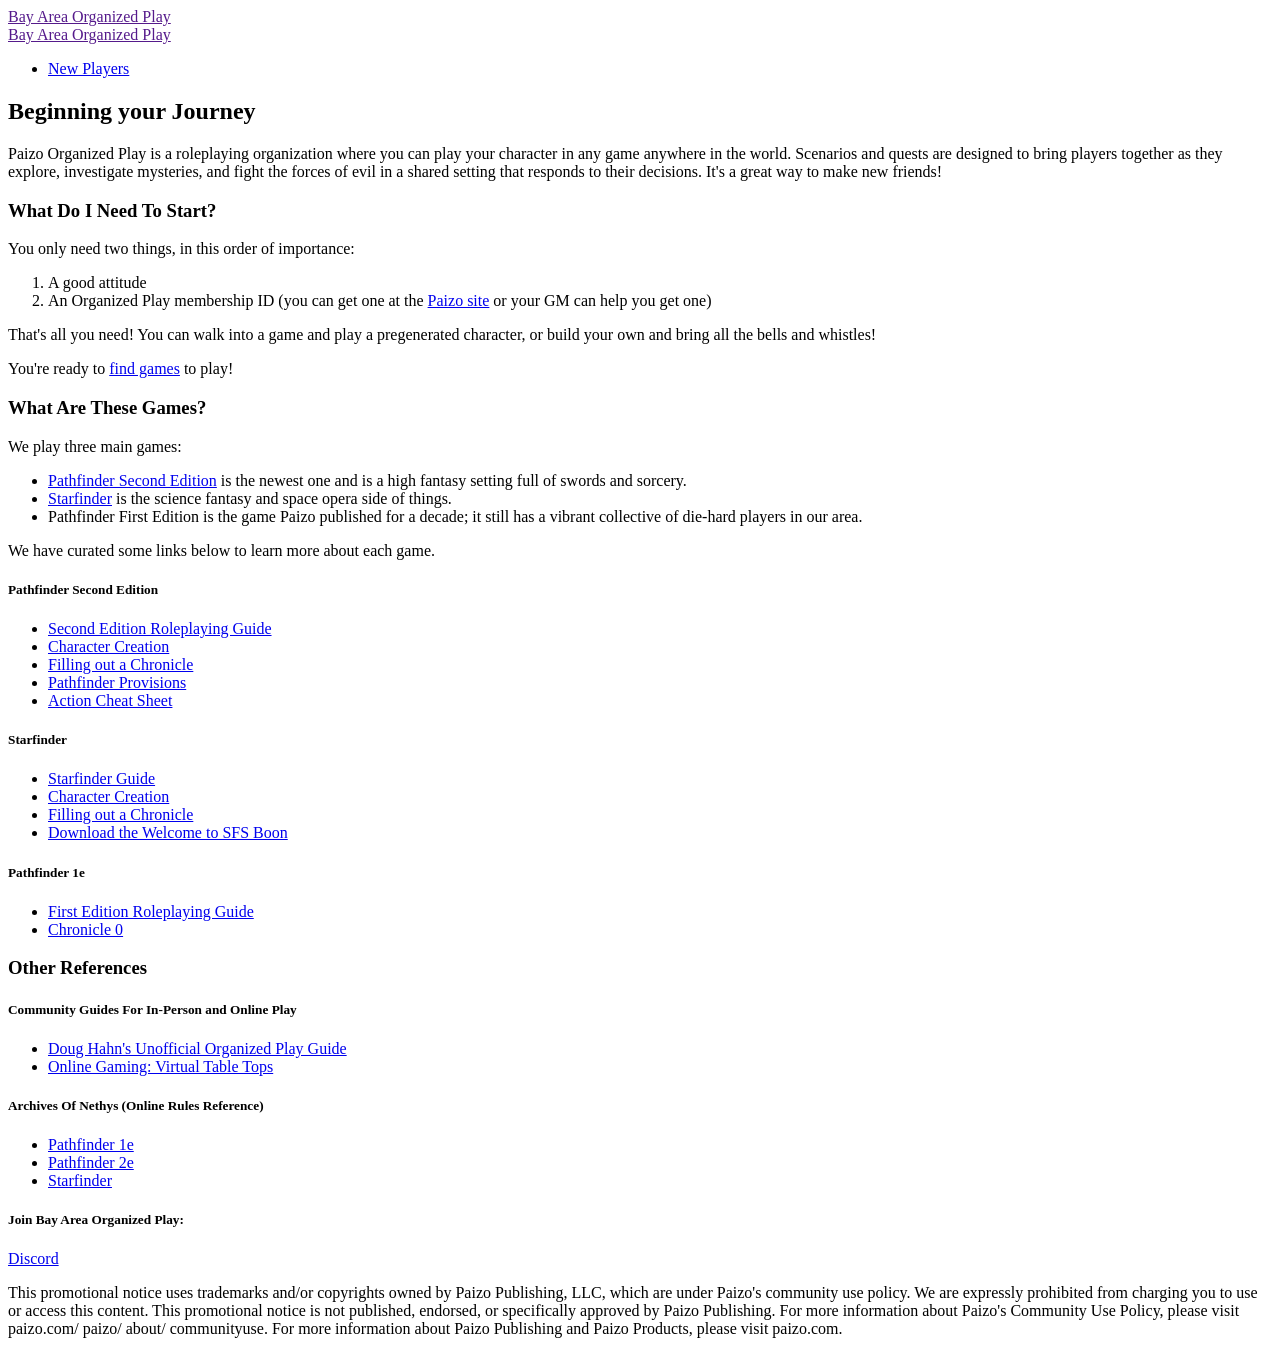
==== commit 1544955f: "More / removal Leading / makes the paths too relative" ====
--- a/new_players/index.html
+++ b/new_players/index.html
@@ -1,4 +1,4 @@
-<!DOCTYPE html><html lang="en"><head><meta charset="UTF-8"/><meta property="og:site_name" content="Bay Area Organized Play"/><link rel="canonical" href="https://bayareapathfinder.com/new_players"/><meta name="twitter:url" content="https://bayareapathfinder.com/new_players"/><meta property="og:url" content="https://bayareapathfinder.com/new_players"/><title>New Players | Bay Area Organized Play</title><meta name="twitter:title" content="New Players | Bay Area Organized Play"/><meta property="og:title" content="New Players | Bay Area Organized Play"/><meta name="description" content="Getting started in Organized Play: character creation and more! All you need to get going."/><meta name="twitter:description" content="Getting started in Organized Play: character creation and more! All you need to get going."/><meta property="og:description" content="Getting started in Organized Play: character creation and more! All you need to get going."/><link rel="stylesheet" href="styles.css" type="text/css"/><link rel="stylesheet" href="https://fonts.googleapis.com/css2?family=Roboto+Condensed:ital,wght@0,300;0,400;0,700;1,300;1,400;1,700&display=swap" type="text/css"/><link rel="stylesheet" href="https://fonts.googleapis.com/css2?family=Roboto+Mono&display=swap" type="text/css"/><meta name="viewport" content="width=device-width, initial-scale=1.0"/><link rel="shortcut icon" href="images/favicon.png" type="image/png"/><link rel="alternate" href="/feed.rss" type="application/rss+xml" title="Subscribe to Bay Area Organized Play"/><meta name="twitter:image" content="https://bayareapathfinder.com/images/dragon_og.jpg"/><meta property="og:image" content="https://bayareapathfinder.com/images/dragon_og.jpg"/></head><body><header><div class="menu_toggler"><span class="open_close"></span></div><nav id="fixed_nav"><a class="logo hide_medium_up" href="/">Bay Area Organized Play</a><div class="menu"><a class="logo hide_small_only" href="/">Bay Area Organized Play</a><ul><li><a class="selected" href="/new_players">New Players</a></li></ul></div></nav></header><div class="wrapper"><section id="new_hero"><article><h2>Beginning your Journey</h2></article></section><section class="section_wrapper"><article class="span12 post"><p>Paizo Organized Play is a roleplaying organization where you can play your character in any game anywhere in the world. Scenarios and quests are designed to bring players together as they explore, investigate mysteries, and fight the forces of evil in a shared setting that responds to their decisions. It's a great way to make new friends!</p><h3>What Do I Need To Start?</h3><p>You only need two things, in this order of importance:</p><ol><li>A good attitude</li><li>An Organized Play membership ID (you can get one at the <a href="https://paizo.com/organizedplay/myAccount">Paizo site</a> or your GM can help you get one)</li></ol><p>That's all you need! You can walk into a game and play a pregenerated character, or build your own and bring all the bells and whistles!</p><p>You're ready to <a href="/#gaming-in-the-bay-area">find games</a> to play!</p><h3>What Are These Games?</h3><p>We play three main games:</p><ul><li><a href="https://paizo.com/pathfinder">Pathfinder Second Edition</a> is the newest one and is a high fantasy setting full of swords and sorcery.</li><li><a href="https://paizo.com/starfinder">Starfinder</a> is the science fantasy and space opera side of things.</li><li>Pathfinder First Edition is the game Paizo published for a decade; it still has a vibrant collective of die-hard players in our area.</li></ul><p>We have curated some links below to learn more about each game.</p><h5>Pathfinder Second Edition</h5><ul><li><a href="https://lorespire.paizo.com/tiki-index.php?page=Pathfinder-Society-%28Second-Edition%29-Guide-to-Organized-Play">Second Edition Roleplaying Guide</a></li><li><a href="https://lorespire.paizo.com/tiki-index.php?page=pfs2guide._.Character-Creation#Character_Creation_Guidelines">Character Creation</a></li><li><a href="https://lorespire.paizo.com/tiki-index.php?page=pfs2guide._.Game-Master-Basics#Filling_Out_a_Chronicle">Filling out a Chronicle</a></li><li><a href="https://lorespire.paizo.com/tiki-index.php?page=pfs2guide._.Pathfinder-Provisions">Pathfinder Provisions</a></li><li><a href="images/cheat-sheet.pdf">Action Cheat Sheet</a></li></ul><h5>Starfinder</h5><ul><li><a href="https://lorespire.paizo.com/tiki-index.php?page=sfsguide._.Full-Guide">Starfinder Guide</a></li><li><a href="https://lorespire.paizo.com/tiki-index.php?page=Starfinder-Society-Guide-to-Organized-Play#Character_Creation">Character Creation</a></li><li><a href="https://lorespire.paizo.com/tiki-index.php?page=Starfinder-Society-Guide-to-Organized-Play#Filling_Out_a_Chronicle">Filling out a Chronicle</a></li><li><a href="https://lorespire.paizo.com/tiki-download_file.php?fileId=11">Download the Welcome to SFS Boon</a></li></ul><h5>Pathfinder 1e</h5><ul><li><a href="https://paizo.com/products/btpy84k4/discuss&page=5?Pathfinder-Society-Roleplaying-Guild-Guide">First Edition Roleplaying Guide</a></li><li><a href="https://paizo.com/include/WelcomeToPathfinder.zip">Chronicle 0</a></li></ul><h3>Other References</h3><h5>Community Guides For In-Person and Online Play</h5><ul><li><a href="https://doughahn.github.io/unofficial-opf-guides/organized-play/org-play/">Doug Hahn's Unofficial Organized Play Guide</a></li><li><a href="https://doughahn.github.io/unofficial-opf-guides/online-gaming/vtts-overview/">Online Gaming: Virtual Table Tops</a></li></ul><h5>Archives Of Nethys (Online Rules Reference)</h5><ul><li><a href="https://www.aonprd.com/">Pathfinder 1e</a></li><li><a href="https://2e.aonprd.com/">Pathfinder 2e</a></li><li><a href="https://aonsrd.com/">Starfinder</a></li></ul></article></section><section class="section_wrapper"></section></div><footer><section class="section_wrapper"><article class="span12 mailing_list_signup"><h5>Join Bay Area Organized Play:</h5><p class="social-link"><a href="https://discord.gg/Qj753NEXJm">Discord</a></p></article><article class="span12 mailing_list_signup"><p class="footer-legal">This promotional notice uses trademarks and/or copyrights owned by Paizo Publishing, LLC, which are under Paizo's community use policy. We are expressly prohibited from charging you to use or access this content. This promotional notice is not published, endorsed, or specifically approved by Paizo Publishing. For more information about Paizo's Community Use Policy, please visit paizo.com/ paizo/ about/ communityuse. For more information about Paizo Publishing and Paizo Products, please visit paizo.com.</p></article></section>    <script src="https://ajax.googleapis.com/ajax/libs/jquery/3.4.1/jquery.min.js"></script>
+<!DOCTYPE html><html lang="en"><head><meta charset="UTF-8"/><meta property="og:site_name" content="Bay Area Organized Play"/><link rel="canonical" href="https://bayareapathfinder.com/new_players"/><meta name="twitter:url" content="https://bayareapathfinder.com/new_players"/><meta property="og:url" content="https://bayareapathfinder.com/new_players"/><title>New Players | Bay Area Organized Play</title><meta name="twitter:title" content="New Players | Bay Area Organized Play"/><meta property="og:title" content="New Players | Bay Area Organized Play"/><meta name="description" content="Getting started in Organized Play: character creation and more! All you need to get going."/><meta name="twitter:description" content="Getting started in Organized Play: character creation and more! All you need to get going."/><meta property="og:description" content="Getting started in Organized Play: character creation and more! All you need to get going."/><link rel="stylesheet" href="styles.css" type="text/css"/><link rel="stylesheet" href="https://fonts.googleapis.com/css2?family=Roboto+Condensed:ital,wght@0,300;0,400;0,700;1,300;1,400;1,700&display=swap" type="text/css"/><link rel="stylesheet" href="https://fonts.googleapis.com/css2?family=Roboto+Mono&display=swap" type="text/css"/><meta name="viewport" content="width=device-width, initial-scale=1.0"/><link rel="shortcut icon" href="images/favicon.png" type="image/png"/><link rel="alternate" href="feed.rss" type="application/rss+xml" title="Subscribe to Bay Area Organized Play"/><meta name="twitter:image" content="https://bayareapathfinder.com/images/dragon_og.jpg"/><meta property="og:image" content="https://bayareapathfinder.com/images/dragon_og.jpg"/></head><body><header><div class="menu_toggler"><span class="open_close"></span></div><nav id="fixed_nav"><a class="logo hide_medium_up" href="">Bay Area Organized Play</a><div class="menu"><a class="logo hide_small_only" href="">Bay Area Organized Play</a><ul><li><a class="selected" href="new_players">New Players</a></li></ul></div></nav></header><div class="wrapper"><section id="new_hero"><article><h2>Beginning your Journey</h2></article></section><section class="section_wrapper"><article class="span12 post"><p>Paizo Organized Play is a roleplaying organization where you can play your character in any game anywhere in the world. Scenarios and quests are designed to bring players together as they explore, investigate mysteries, and fight the forces of evil in a shared setting that responds to their decisions. It's a great way to make new friends!</p><h3>What Do I Need To Start?</h3><p>You only need two things, in this order of importance:</p><ol><li>A good attitude</li><li>An Organized Play membership ID (you can get one at the <a href="https://paizo.com/organizedplay/myAccount">Paizo site</a> or your GM can help you get one)</li></ol><p>That's all you need! You can walk into a game and play a pregenerated character, or build your own and bring all the bells and whistles!</p><p>You're ready to <a href="#gaming-in-the-bay-area">find games</a> to play!</p><h3>What Are These Games?</h3><p>We play three main games:</p><ul><li><a href="https://paizo.com/pathfinder">Pathfinder Second Edition</a> is the newest one and is a high fantasy setting full of swords and sorcery.</li><li><a href="https://paizo.com/starfinder">Starfinder</a> is the science fantasy and space opera side of things.</li><li>Pathfinder First Edition is the game Paizo published for a decade; it still has a vibrant collective of die-hard players in our area.</li></ul><p>We have curated some links below to learn more about each game.</p><h5>Pathfinder Second Edition</h5><ul><li><a href="https://lorespire.paizo.com/tiki-index.php?page=Pathfinder-Society-%28Second-Edition%29-Guide-to-Organized-Play">Second Edition Roleplaying Guide</a></li><li><a href="https://lorespire.paizo.com/tiki-index.php?page=pfs2guide._.Character-Creation#Character_Creation_Guidelines">Character Creation</a></li><li><a href="https://lorespire.paizo.com/tiki-index.php?page=pfs2guide._.Game-Master-Basics#Filling_Out_a_Chronicle">Filling out a Chronicle</a></li><li><a href="https://lorespire.paizo.com/tiki-index.php?page=pfs2guide._.Pathfinder-Provisions">Pathfinder Provisions</a></li><li><a href="images/cheat-sheet.pdf">Action Cheat Sheet</a></li></ul><h5>Starfinder</h5><ul><li><a href="https://lorespire.paizo.com/tiki-index.php?page=sfsguide._.Full-Guide">Starfinder Guide</a></li><li><a href="https://lorespire.paizo.com/tiki-index.php?page=Starfinder-Society-Guide-to-Organized-Play#Character_Creation">Character Creation</a></li><li><a href="https://lorespire.paizo.com/tiki-index.php?page=Starfinder-Society-Guide-to-Organized-Play#Filling_Out_a_Chronicle">Filling out a Chronicle</a></li><li><a href="https://lorespire.paizo.com/tiki-download_file.php?fileId=11">Download the Welcome to SFS Boon</a></li></ul><h5>Pathfinder 1e</h5><ul><li><a href="https://paizo.com/products/btpy84k4/discuss&page=5?Pathfinder-Society-Roleplaying-Guild-Guide">First Edition Roleplaying Guide</a></li><li><a href="https://paizo.com/include/WelcomeToPathfinder.zip">Chronicle 0</a></li></ul><h3>Other References</h3><h5>Community Guides For In-Person and Online Play</h5><ul><li><a href="https://doughahn.github.io/unofficial-opf-guides/organized-play/org-play/">Doug Hahn's Unofficial Organized Play Guide</a></li><li><a href="https://doughahn.github.io/unofficial-opf-guides/online-gaming/vtts-overview/">Online Gaming: Virtual Table Tops</a></li></ul><h5>Archives Of Nethys (Online Rules Reference)</h5><ul><li><a href="https://www.aonprd.com/">Pathfinder 1e</a></li><li><a href="https://2e.aonprd.com/">Pathfinder 2e</a></li><li><a href="https://aonsrd.com/">Starfinder</a></li></ul></article></section><section class="section_wrapper"></section></div><footer><section class="section_wrapper"><article class="span12 mailing_list_signup"><h5>Join Bay Area Organized Play:</h5><p class="social-link"><a href="https://discord.gg/Qj753NEXJm">Discord</a></p></article><article class="span12 mailing_list_signup"><p class="footer-legal">This promotional notice uses trademarks and/or copyrights owned by Paizo Publishing, LLC, which are under Paizo's community use policy. We are expressly prohibited from charging you to use or access this content. This promotional notice is not published, endorsed, or specifically approved by Paizo Publishing. For more information about Paizo's Community Use Policy, please visit paizo.com/ paizo/ about/ communityuse. For more information about Paizo Publishing and Paizo Products, please visit paizo.com.</p></article></section>    <script src="https://ajax.googleapis.com/ajax/libs/jquery/3.4.1/jquery.min.js"></script>
     <script type="text/javascript">
     const toggler = document.querySelector('.menu_toggler');
     const menu    = document.querySelector('.menu');
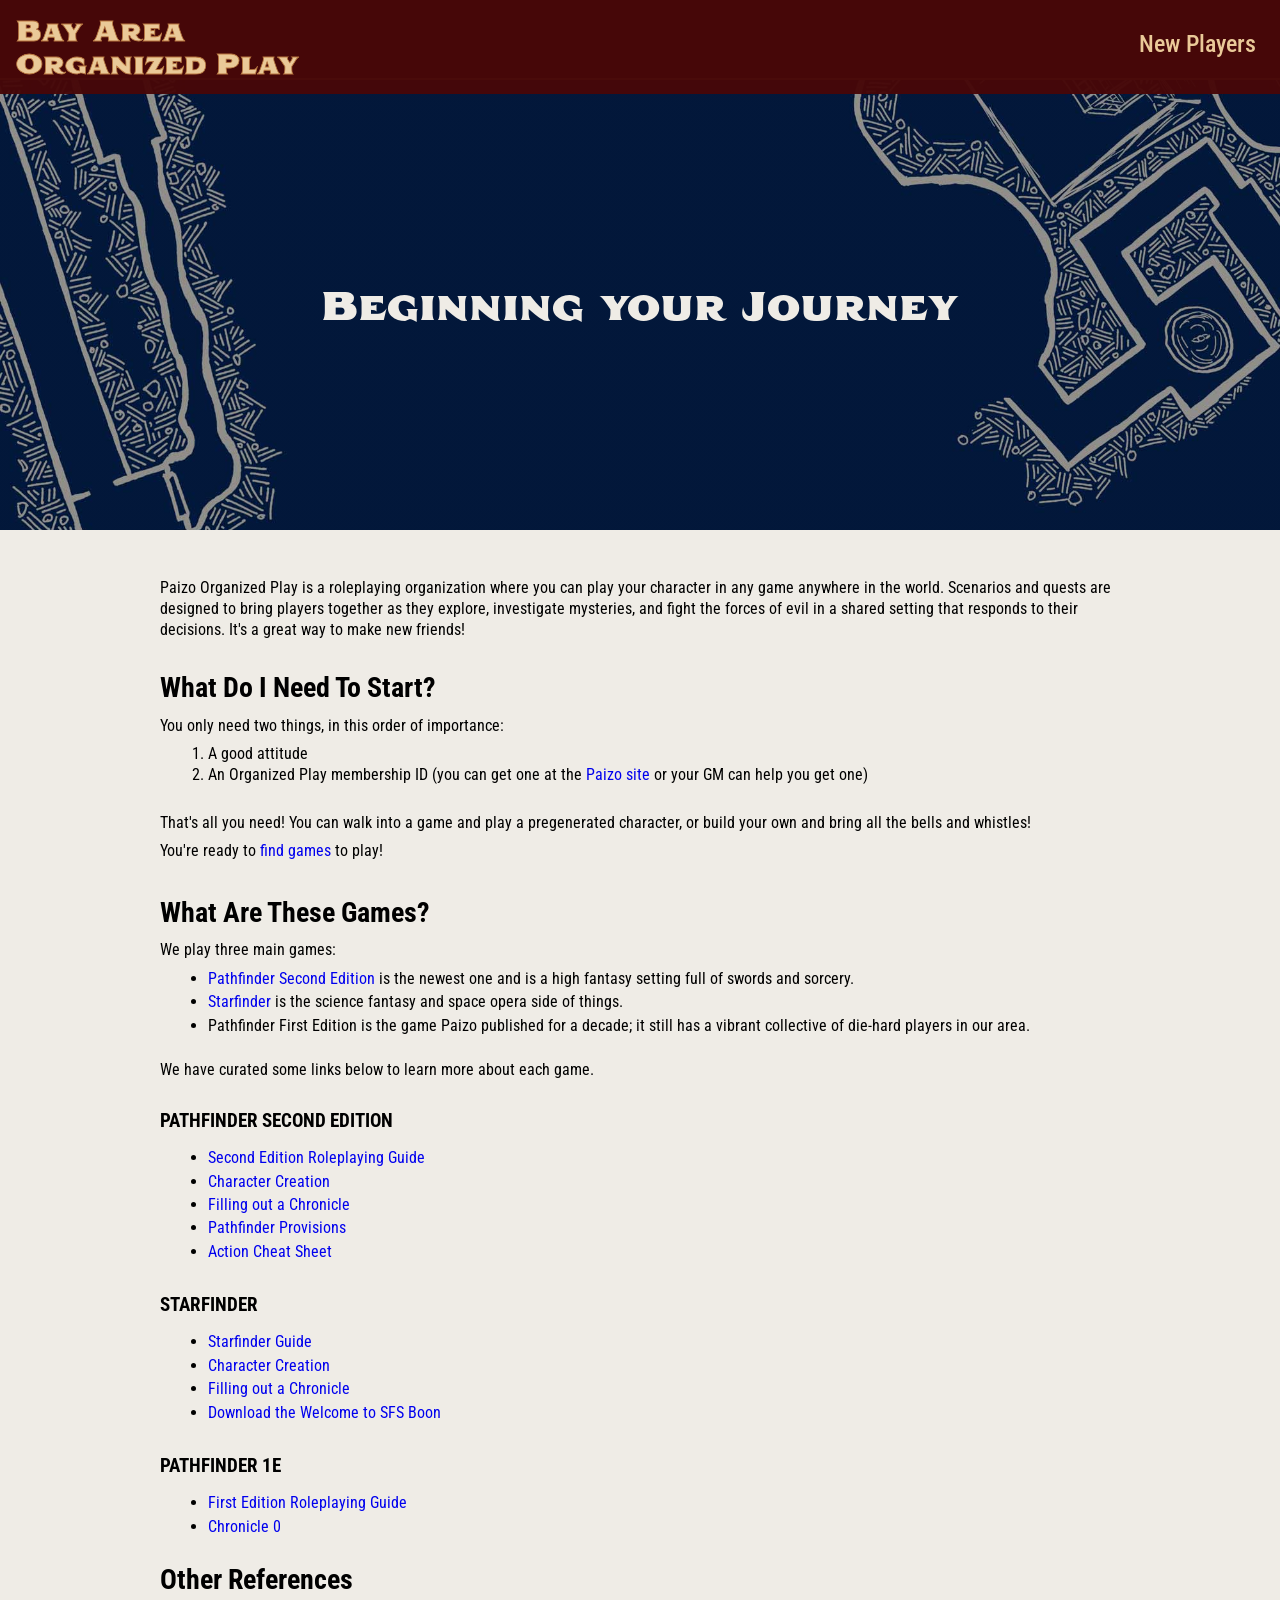
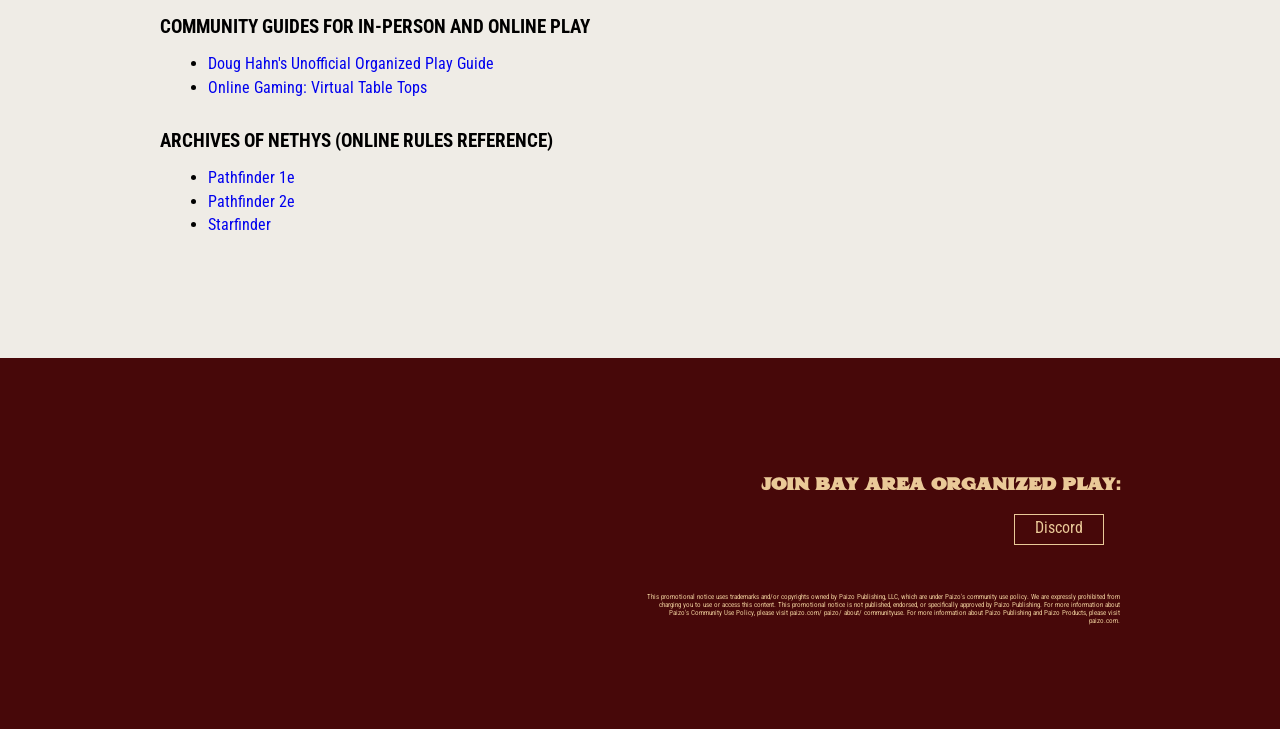
==== commit 0553761c: "Try <base> and relative for CSS <base> tag is supposed to help resolve paths better. CSS should use " ====
--- a/new_players/index.html
+++ b/new_players/index.html
@@ -1,4 +1,4 @@
-<!DOCTYPE html><html lang="en"><head><meta charset="UTF-8"/><meta property="og:site_name" content="Bay Area Organized Play"/><link rel="canonical" href="https://bayareapathfinder.com/new_players"/><meta name="twitter:url" content="https://bayareapathfinder.com/new_players"/><meta property="og:url" content="https://bayareapathfinder.com/new_players"/><title>New Players | Bay Area Organized Play</title><meta name="twitter:title" content="New Players | Bay Area Organized Play"/><meta property="og:title" content="New Players | Bay Area Organized Play"/><meta name="description" content="Getting started in Organized Play: character creation and more! All you need to get going."/><meta name="twitter:description" content="Getting started in Organized Play: character creation and more! All you need to get going."/><meta property="og:description" content="Getting started in Organized Play: character creation and more! All you need to get going."/><link rel="stylesheet" href="styles.css" type="text/css"/><link rel="stylesheet" href="https://fonts.googleapis.com/css2?family=Roboto+Condensed:ital,wght@0,300;0,400;0,700;1,300;1,400;1,700&display=swap" type="text/css"/><link rel="stylesheet" href="https://fonts.googleapis.com/css2?family=Roboto+Mono&display=swap" type="text/css"/><meta name="viewport" content="width=device-width, initial-scale=1.0"/><link rel="shortcut icon" href="images/favicon.png" type="image/png"/><link rel="alternate" href="feed.rss" type="application/rss+xml" title="Subscribe to Bay Area Organized Play"/><meta name="twitter:image" content="https://bayareapathfinder.com/images/dragon_og.jpg"/><meta property="og:image" content="https://bayareapathfinder.com/images/dragon_og.jpg"/></head><body><header><div class="menu_toggler"><span class="open_close"></span></div><nav id="fixed_nav"><a class="logo hide_medium_up" href="">Bay Area Organized Play</a><div class="menu"><a class="logo hide_small_only" href="">Bay Area Organized Play</a><ul><li><a class="selected" href="new_players">New Players</a></li></ul></div></nav></header><div class="wrapper"><section id="new_hero"><article><h2>Beginning your Journey</h2></article></section><section class="section_wrapper"><article class="span12 post"><p>Paizo Organized Play is a roleplaying organization where you can play your character in any game anywhere in the world. Scenarios and quests are designed to bring players together as they explore, investigate mysteries, and fight the forces of evil in a shared setting that responds to their decisions. It's a great way to make new friends!</p><h3>What Do I Need To Start?</h3><p>You only need two things, in this order of importance:</p><ol><li>A good attitude</li><li>An Organized Play membership ID (you can get one at the <a href="https://paizo.com/organizedplay/myAccount">Paizo site</a> or your GM can help you get one)</li></ol><p>That's all you need! You can walk into a game and play a pregenerated character, or build your own and bring all the bells and whistles!</p><p>You're ready to <a href="#gaming-in-the-bay-area">find games</a> to play!</p><h3>What Are These Games?</h3><p>We play three main games:</p><ul><li><a href="https://paizo.com/pathfinder">Pathfinder Second Edition</a> is the newest one and is a high fantasy setting full of swords and sorcery.</li><li><a href="https://paizo.com/starfinder">Starfinder</a> is the science fantasy and space opera side of things.</li><li>Pathfinder First Edition is the game Paizo published for a decade; it still has a vibrant collective of die-hard players in our area.</li></ul><p>We have curated some links below to learn more about each game.</p><h5>Pathfinder Second Edition</h5><ul><li><a href="https://lorespire.paizo.com/tiki-index.php?page=Pathfinder-Society-%28Second-Edition%29-Guide-to-Organized-Play">Second Edition Roleplaying Guide</a></li><li><a href="https://lorespire.paizo.com/tiki-index.php?page=pfs2guide._.Character-Creation#Character_Creation_Guidelines">Character Creation</a></li><li><a href="https://lorespire.paizo.com/tiki-index.php?page=pfs2guide._.Game-Master-Basics#Filling_Out_a_Chronicle">Filling out a Chronicle</a></li><li><a href="https://lorespire.paizo.com/tiki-index.php?page=pfs2guide._.Pathfinder-Provisions">Pathfinder Provisions</a></li><li><a href="images/cheat-sheet.pdf">Action Cheat Sheet</a></li></ul><h5>Starfinder</h5><ul><li><a href="https://lorespire.paizo.com/tiki-index.php?page=sfsguide._.Full-Guide">Starfinder Guide</a></li><li><a href="https://lorespire.paizo.com/tiki-index.php?page=Starfinder-Society-Guide-to-Organized-Play#Character_Creation">Character Creation</a></li><li><a href="https://lorespire.paizo.com/tiki-index.php?page=Starfinder-Society-Guide-to-Organized-Play#Filling_Out_a_Chronicle">Filling out a Chronicle</a></li><li><a href="https://lorespire.paizo.com/tiki-download_file.php?fileId=11">Download the Welcome to SFS Boon</a></li></ul><h5>Pathfinder 1e</h5><ul><li><a href="https://paizo.com/products/btpy84k4/discuss&page=5?Pathfinder-Society-Roleplaying-Guild-Guide">First Edition Roleplaying Guide</a></li><li><a href="https://paizo.com/include/WelcomeToPathfinder.zip">Chronicle 0</a></li></ul><h3>Other References</h3><h5>Community Guides For In-Person and Online Play</h5><ul><li><a href="https://doughahn.github.io/unofficial-opf-guides/organized-play/org-play/">Doug Hahn's Unofficial Organized Play Guide</a></li><li><a href="https://doughahn.github.io/unofficial-opf-guides/online-gaming/vtts-overview/">Online Gaming: Virtual Table Tops</a></li></ul><h5>Archives Of Nethys (Online Rules Reference)</h5><ul><li><a href="https://www.aonprd.com/">Pathfinder 1e</a></li><li><a href="https://2e.aonprd.com/">Pathfinder 2e</a></li><li><a href="https://aonsrd.com/">Starfinder</a></li></ul></article></section><section class="section_wrapper"></section></div><footer><section class="section_wrapper"><article class="span12 mailing_list_signup"><h5>Join Bay Area Organized Play:</h5><p class="social-link"><a href="https://discord.gg/Qj753NEXJm">Discord</a></p></article><article class="span12 mailing_list_signup"><p class="footer-legal">This promotional notice uses trademarks and/or copyrights owned by Paizo Publishing, LLC, which are under Paizo's community use policy. We are expressly prohibited from charging you to use or access this content. This promotional notice is not published, endorsed, or specifically approved by Paizo Publishing. For more information about Paizo's Community Use Policy, please visit paizo.com/ paizo/ about/ communityuse. For more information about Paizo Publishing and Paizo Products, please visit paizo.com.</p></article></section>    <script src="https://ajax.googleapis.com/ajax/libs/jquery/3.4.1/jquery.min.js"></script>
+<!DOCTYPE html><html lang="en"><head><meta charset="UTF-8"/><meta property="og:site_name" content="Bay Area Organized Play"/><link rel="canonical" href="https://bayareapathfinder.com/new_players"/><meta name="twitter:url" content="https://bayareapathfinder.com/new_players"/><meta property="og:url" content="https://bayareapathfinder.com/new_players"/><title>New Players | Bay Area Organized Play</title><meta name="twitter:title" content="New Players | Bay Area Organized Play"/><meta property="og:title" content="New Players | Bay Area Organized Play"/><meta name="description" content="Getting started in Organized Play: character creation and more! All you need to get going."/><meta name="twitter:description" content="Getting started in Organized Play: character creation and more! All you need to get going."/><meta property="og:description" content="Getting started in Organized Play: character creation and more! All you need to get going."/><link rel="stylesheet" href="/styles.css" type="text/css"/><link rel="stylesheet" href="https://fonts.googleapis.com/css2?family=Roboto+Condensed:ital,wght@0,300;0,400;0,700;1,300;1,400;1,700&display=swap" type="text/css"/><link rel="stylesheet" href="https://fonts.googleapis.com/css2?family=Roboto+Mono&display=swap" type="text/css"/><meta name="viewport" content="width=device-width, initial-scale=1.0"/><link rel="shortcut icon" href="/images/favicon.png" type="image/png"/><link rel="alternate" href="/feed.rss" type="application/rss+xml" title="Subscribe to Bay Area Organized Play"/><meta name="twitter:image" content="https://bayareapathfinder.com/images/dragon_og.jpg"/><meta property="og:image" content="https://bayareapathfinder.com/images/dragon_og.jpg"/><base href="/bapfs_site/"></head><body><header><div class="menu_toggler"><span class="open_close"></span></div><nav id="fixed_nav"><a class="logo hide_medium_up" href="/">Bay Area Organized Play</a><div class="menu"><a class="logo hide_small_only" href="/">Bay Area Organized Play</a><ul><li><a class="selected" href="/new_players">New Players</a></li></ul></div></nav></header><div class="wrapper"><section id="new_hero"><article><h2>Beginning your Journey</h2></article></section><section class="section_wrapper"><article class="span12 post"><p>Paizo Organized Play is a roleplaying organization where you can play your character in any game anywhere in the world. Scenarios and quests are designed to bring players together as they explore, investigate mysteries, and fight the forces of evil in a shared setting that responds to their decisions. It's a great way to make new friends!</p><h3>What Do I Need To Start?</h3><p>You only need two things, in this order of importance:</p><ol><li>A good attitude</li><li>An Organized Play membership ID (you can get one at the <a href="https://paizo.com/organizedplay/myAccount">Paizo site</a> or your GM can help you get one)</li></ol><p>That's all you need! You can walk into a game and play a pregenerated character, or build your own and bring all the bells and whistles!</p><p>You're ready to <a href="/#gaming-in-the-bay-area">find games</a> to play!</p><h3>What Are These Games?</h3><p>We play three main games:</p><ul><li><a href="https://paizo.com/pathfinder">Pathfinder Second Edition</a> is the newest one and is a high fantasy setting full of swords and sorcery.</li><li><a href="https://paizo.com/starfinder">Starfinder</a> is the science fantasy and space opera side of things.</li><li>Pathfinder First Edition is the game Paizo published for a decade; it still has a vibrant collective of die-hard players in our area.</li></ul><p>We have curated some links below to learn more about each game.</p><h5>Pathfinder Second Edition</h5><ul><li><a href="https://lorespire.paizo.com/tiki-index.php?page=Pathfinder-Society-%28Second-Edition%29-Guide-to-Organized-Play">Second Edition Roleplaying Guide</a></li><li><a href="https://lorespire.paizo.com/tiki-index.php?page=pfs2guide._.Character-Creation#Character_Creation_Guidelines">Character Creation</a></li><li><a href="https://lorespire.paizo.com/tiki-index.php?page=pfs2guide._.Game-Master-Basics#Filling_Out_a_Chronicle">Filling out a Chronicle</a></li><li><a href="https://lorespire.paizo.com/tiki-index.php?page=pfs2guide._.Pathfinder-Provisions">Pathfinder Provisions</a></li><li><a href="/images/cheat-sheet.pdf">Action Cheat Sheet</a></li></ul><h5>Starfinder</h5><ul><li><a href="https://lorespire.paizo.com/tiki-index.php?page=sfsguide._.Full-Guide">Starfinder Guide</a></li><li><a href="https://lorespire.paizo.com/tiki-index.php?page=Starfinder-Society-Guide-to-Organized-Play#Character_Creation">Character Creation</a></li><li><a href="https://lorespire.paizo.com/tiki-index.php?page=Starfinder-Society-Guide-to-Organized-Play#Filling_Out_a_Chronicle">Filling out a Chronicle</a></li><li><a href="https://lorespire.paizo.com/tiki-download_file.php?fileId=11">Download the Welcome to SFS Boon</a></li></ul><h5>Pathfinder 1e</h5><ul><li><a href="https://paizo.com/products/btpy84k4/discuss&page=5?Pathfinder-Society-Roleplaying-Guild-Guide">First Edition Roleplaying Guide</a></li><li><a href="https://paizo.com/include/WelcomeToPathfinder.zip">Chronicle 0</a></li></ul><h3>Other References</h3><h5>Community Guides For In-Person and Online Play</h5><ul><li><a href="https://doughahn.github.io/unofficial-opf-guides/organized-play/org-play/">Doug Hahn's Unofficial Organized Play Guide</a></li><li><a href="https://doughahn.github.io/unofficial-opf-guides/online-gaming/vtts-overview/">Online Gaming: Virtual Table Tops</a></li></ul><h5>Archives Of Nethys (Online Rules Reference)</h5><ul><li><a href="https://www.aonprd.com/">Pathfinder 1e</a></li><li><a href="https://2e.aonprd.com/">Pathfinder 2e</a></li><li><a href="https://aonsrd.com/">Starfinder</a></li></ul></article></section><section class="section_wrapper"></section></div><footer><section class="section_wrapper"><article class="span12 mailing_list_signup"><h5>Join Bay Area Organized Play:</h5><p class="social-link"><a href="https://discord.gg/Qj753NEXJm">Discord</a></p></article><article class="span12 mailing_list_signup"><p class="footer-legal">This promotional notice uses trademarks and/or copyrights owned by Paizo Publishing, LLC, which are under Paizo's community use policy. We are expressly prohibited from charging you to use or access this content. This promotional notice is not published, endorsed, or specifically approved by Paizo Publishing. For more information about Paizo's Community Use Policy, please visit paizo.com/ paizo/ about/ communityuse. For more information about Paizo Publishing and Paizo Products, please visit paizo.com.</p></article></section>    <script src="https://ajax.googleapis.com/ajax/libs/jquery/3.4.1/jquery.min.js"></script>
     <script type="text/javascript">
     const toggler = document.querySelector('.menu_toggler');
     const menu    = document.querySelector('.menu');
--- a/styles.css
+++ b/styles.css
@@ -0,0 +1 @@
+﻿@import"//hello.myfonts.net/count/3c2503";html,body,div,span,applet,object,iframe,h1,h2,h3,h4,h5,h6,p,blockquote,pre,a,abbr,acronym,address,big,cite,code,del,dfn,em,img,ins,kbd,q,s,samp,small,strike,strong,sub,sup,tt,var,b,u,i,center,dl,dt,dd,ol,ul,li,fieldset,form,label,legend,table,caption,tbody,tfoot,thead,tr,th,td,article,aside,canvas,details,embed,figure,figcaption,footer,header,hgroup,menu,nav,output,ruby,section,summary,time,mark,audio,video{margin:0;padding:0;border:0;font-size:100%;font:inherit;vertical-align:baseline}article,aside,details,figcaption,figure,footer,header,hgroup,menu,nav,section{display:block}body{line-height:1}ol,ul{list-style:none}blockquote,q{quotes:none}blockquote:before,blockquote:after,q:before,q:after{content:"";content:none}table{border-collapse:collapse;border-spacing:0}*{-webkit-font-smoothing:antialiased;-moz-osx-font-smoothing:grayscale;text-shadow:none;text-rendering:optimizeLegibility}img{max-width:100%}*{box-sizing:border-box}@font-face{font-family:"TarocaOT";src:url("webFonts/TarocaOT/font.woff2") format("woff2"),url("webFonts/TarocaOT/font.woff") format("woff");font-display:swap}.sans,footer p,input:focus,textarea:focus,textarea,input,button,select,.itemList p,.itemList h4,article td,article th,article ol,article ul,article p,article h5,article h4,article h3,.menu ul,.base_button,.mailing_list_signup a,.itemList a h5,.callout_button h5{font-family:"Roboto Condensed",sans-serif}.mono,pre code{font-family:"Roboto Mono",monospace}.serif,#games_hero article h2,#new_hero article h2,#resource_hero article h2,#news_hero article h2,#contact_hero article h2,#home_hero h4,#home_hero h2,.mailing_list_signup h5,label,blockquote:before,aside h3,article h2,article h1,a.logo{font-family:TarocaOT,helvetica}.base_button,.mailing_list_signup a,button,.itemList a h5,.callout_button h5{border:1.5px solid #fefefe;background-color:rgba(0,0,0,0);font-weight:400;padding:.4rem 1.25rem .4rem 1.25rem;margin:1rem 0;cursor:pointer;font-size:.9375rem;transition-duration:100ms;color:#fefefe;text-decoration:none}@media screen and (min-width: 65em){.base_button,.mailing_list_signup a,button,.itemList a h5,.callout_button h5{font-size:1rem}}.base_button:hover,.mailing_list_signup a:hover,button:hover,.itemList a h5:hover,.callout_button h5:hover{background-color:#fefefe;color:#470809;border-color:rgba(0,0,0,0)}.hide_medium_up{display:block}@media screen and (min-width: 40em){.hide_medium_up{display:none}}.hide_small_only{display:none}@media screen and (min-width: 40em){.hide_small_only{display:block}}em{font-style:italic}.hide_medium_up{display:block}@media screen and (min-width: 40em){.hide_medium_up{display:none}}.hide_small_only{display:none}@media screen and (min-width: 40em){.hide_small_only{display:block}}body{background:#efece6}.wrapper{margin-top:2.5rem;min-height:calc(100vh - 6rem)}@media screen and (min-width: 40em){.wrapper{margin-top:5rem;min-height:calc(100vh - 8rem)}}.section_wrapper{display:grid;grid-template-columns:repeat(12, 1fr);grid-gap:1rem;width:96%;max-width:60rem;margin:1.5rem auto}@media screen and (min-width: 40em){.section_wrapper{margin:3rem auto}}.span12{grid-column:span 12}.span8{grid-column:span 12}@media screen and (min-width: 40em){.span8{grid-column:span 8}}.span6{grid-column:span 12}@media screen and (min-width: 40em){.span6{grid-column:span 6}}.span4{grid-column:span 12}@media screen and (min-width: 40em){.span4{grid-column:span 4}}form{display:grid;grid-template-columns:repeat(12, 1fr);grid-column-gap:1rem}.form_half{grid-column:span 12}@media screen and (min-width: 40em){.form_half{grid-column:span 6}}.form_full{grid-column:span 12}#fixed_nav{position:fixed;width:100%;z-index:9998;top:0;background-color:#470809;border-bottom:2px solid #b9773f;height:3rem}@media screen and (min-width: 40em){#fixed_nav{height:5rem}}.menu_toggler{position:fixed;top:0rem;right:0rem;z-index:9999;height:3rem;width:3rem;padding:1.5rem 2.5rem 1.5rem 1.5rem;outline:none;cursor:pointer;display:flex;align-items:center}.menu_toggler span,.menu_toggler span::before,.menu_toggler span::after{position:absolute;content:"";width:1.75rem;height:.15rem;background:#eac998;border-radius:1rem;transition:500ms cubic-bezier(0.77, 0, 0.175, 1)}.menu_toggler span{width:1.5rem}.menu_toggler span::before{top:-0.5rem}.menu_toggler span::after{top:.5rem}.menu_toggler.active>span{background:rgba(0,0,0,0)}.menu_toggler.active>span::before,.menu_toggler.active>span::after{background:#eac998;top:0}.menu_toggler.active>span::before{transform:rotate(-225deg)}.menu_toggler.active>span::after{transform:rotate(225deg)}@media screen and (min-width: 40em){.menu_toggler{display:none}}.menu{position:fixed;left:-100%;top:0;z-index:9998;color:#005c9c;background-color:#470809;background-color:rgba(71,8,9,.97);width:100%;height:100%;padding:0 0 0 0;display:flex;flex-direction:column;justify-content:center;transition:300ms left cubic-bezier(0.77, 0, 0.175, 1)}.menu.active{left:0}.menu ul{text-align:right;margin-top:-3rem}.menu li{padding:1rem 0}@media screen and (min-width: 40em){.menu li{text-align:center}}.menu a{width:100%;height:100%;text-align:center;margin-right:1rem;font-size:1.5rem;text-align:right;text-decoration:none;font-weight:500;color:#eac998}@media screen and (min-width: 40em){.menu a{font-size:1rem}}@media screen and (min-width: 65em){.menu a{font-size:1.5rem}}@media screen and (min-width: 40em){.menu{position:static;display:grid;grid-template-columns:repeat(12, 1fr);height:auto;z-index:9999}.menu ul{grid-column:span 8;margin:-0.1rem 1.5rem 0 0}.menu li{display:inline-block;margin:.75rem 1.5rem 0 0;position:relative;top:50%;transform:translateY(-50%)}.menu li:last-of-type{margin-right:0}.menu li a:after{display:block;margin-top:.1rem;content:"";border-bottom:solid 2px #b9773f;transform:scaleX(0);transition:transform 100ms ease-in-out}.menu li a:hover:after{transform:scaleX(1)}}a.logo{font-size:1.2rem;line-height:1.95rem;padding-left:1rem;position:relative;top:50%;transform:translateY(-50%);text-decoration:none;color:#000;text-align:left;color:#eac998;line-height:1;-webkit-text-stroke:.05rem #b9773f}@media screen and (min-width: 40em){a.logo{font-size:1.44rem;line-height:1.95rem;grid-column:span 4;max-width:20rem;line-height:1;padding-top:1rem}}@media screen and (min-width: 65em){a.logo{font-size:2.0736rem;line-height:2.6rem;line-height:1}}article h2,article h1{color:#032862;font-size:2.48832rem;line-height:2.08rem;margin:1.5rem 0 1.5rem 0;text-align:center;line-height:1.2}@media screen and (min-width: 40em){article h2,article h1{font-size:4.29981696rem;line-height:3.9rem;margin-bottom:3rem}}article h3{font-size:1.728rem;line-height:1.95rem;font-weight:bold;margin:1.5rem 0 .75rem 0}article h4{font-size:1.44rem;line-height:1.95rem;font-weight:bold;margin:1rem 0 .75rem 0}article h5{font-size:1.2rem;line-height:1.95rem;text-transform:uppercase;font-weight:bold;margin:1rem 0 .75rem 0}article p{font-size:1rem;line-height:1.3rem;padding-bottom:.5rem}article ol,article ul{font-size:1rem;line-height:1.3rem;margin:0 0 1.5rem 3rem}article ol{list-style:decimal}article ul{list-style:disc}article table{border:1px solid;width:100%}article th{font-size:1rem;line-height:1.3rem;padding:.5rem;font-weight:bold;text-align:left}article td{font-size:1rem;line-height:1.3rem;padding:.5rem}code{background-color:#f8f8f8;border:1px solid #ccc;font-size:1rem;line-height:1.3rem;overflow:auto;padding:.05rem .15rem;border-radius:.1875rem}pre code{font-size:1rem;line-height:1.3rem;margin:0;padding:0;white-space:pre;border:none;background:rgba(0,0,0,0)}pre{background-color:#f8f8f8;border:1px solid #ccc;font-size:1rem;line-height:1.3rem;overflow:auto;padding:1.5rem;border-radius:.1875rem;margin-bottom:1.5rem}pre code,pre tt{background-color:rgba(0,0,0,0);border:none}aside h3{color:#032862;font-size:2.0736rem;line-height:2.6rem;position:relative;top:50%;transform:translateY(-50%);text-align:center}blockquote{position:relative;background:#e8e4dc;border-radius:.1875rem;padding:1rem;margin-bottom:1.5rem;color:#470809;margin-right:1rem}blockquote p{text-indent:1rem}blockquote:before{content:"“";font-size:350%;position:absolute;color:#ad9e7f;top:.25rem;left:.5rem}p a,.section_wrapper ol a,.section_wrapper ul a{font-size:1rem;line-height:1.3rem;display:inline-block;text-decoration:none}p a:after,.section_wrapper ol a:after,.section_wrapper ul a:after{display:block;margin-top:.1rem;content:"";border-bottom:solid 1px #032862;transform:scaleX(0);transition:transform 100ms ease-in-out}p a:hover:after,.section_wrapper ol a:hover:after,.section_wrapper ul a:hover:after{transform:scaleX(1)}.tag-list a,footer a{font-size:.8333333333rem;line-height:.8666666667rem;display:inline-block;color:#032862;text-decoration:none}.tag-list a:after,footer a:after{display:block;margin-top:.1rem;content:"";border-bottom:solid 1px #032862;transform:scaleX(0);transition:transform 100ms ease-in-out}.tag-list a:hover:after,footer a:hover:after{transform:scaleX(1)}.itemList h4{font-weight:bold;font-size:1.728rem;line-height:1.95rem;text-transform:uppercase;padding:1rem 0}.itemList h4:first-letter{font-size:2.48832rem;line-height:2.08rem}.itemList p{font-size:1rem;line-height:1.3rem}.itemList{padding:1rem;text-align:center;background:#e8e4dc;border-radius:.1875rem}.itemList a,.callout_button{text-decoration:none;color:#470809;text-align:center}.itemList a h5,.callout_button h5{color:#470809;border-color:#470809;width:50%;margin:1.5rem auto}.itemList a h5:hover,.callout_button h5:hover{background:#032862;color:#fefefe}.tagFilterIndex .tag{display:block;line-height:1.6}.tag-list{font-size:.4166666667rem;line-height:1rem;font-style:italic}.tag-list a{margin-right:.2rem}.post{max-width:60em;margin:0 auto}.post h1{margin-top:3rem}@media screen and (min-width: 40em){.post h1{margin-top:4rem}}hr{border:0;height:0;border-top:10px solid #032862;margin:1.5rem 0}@media screen and (min-width: 40em){hr{margin:6rem 0 3rem 0}}legend{margin-bottom:-0.5rem}label{display:block;font-size:1rem;line-height:1;padding-bottom:.25rem;color:#470809;margin-top:1rem}textarea,input,button,select{padding:.5rem;-webkit-appearance:none;border-radius:0;color:#470809}input,textarea{border-style:none;width:100%;border:.1rem solid #eac998;font-size:1rem;font-weight:600;background:#e8e4dc;transition-duration:100ms}input:focus,textarea:focus{outline:none;font-weight:600;border:.1rem solid #000;color:#000;background:#fff}textarea{resize:vertical;height:8rem}.featured_panel article p{padding:1.5rem;font-size:1.44rem;line-height:1.95rem}button{color:#470809;border-color:#470809;width:100%}@media screen and (min-width: 40em){button{width:50%}}button:hover{background:#470809;color:#fefefe;text-decoration:none}footer{background-color:#470809;padding:1.5rem;color:#fefefe}@media screen and (min-width: 40em){footer{padding:3rem}}footer p{color:#eac998;font-size:1rem;line-height:1.3rem;text-align:center}.social-link{display:inline-block;text-align:right;margin-right:1rem}.social-link.last{margin-right:0rem}.footer-info p{text-align:right}.footer-legal{font-size:.4166666667rem;line-height:1rem;max-width:30rem;margin:0;float:right;line-height:1.2;padding-top:1.5rem;text-align:right}.mailing_list_signup{text-align:right;color:#eac998}.mailing_list_signup a{color:#eac998;border-color:#eac998;width:50%;margin:1.5rem auto;width:auto;text-decoration:none;margin:0}.mailing_list_signup a:hover{background:#eac998;color:#470809}.mailing_list_signup a:hover:after{border-bottom:solid 1px #eac998}#home_hero{display:block;width:100%;height:50vh;background:linear-gradient(0deg, rgba(0, 0, 0, 0.15), rgba(0, 0, 0, 0.15)),url("bapfs_site/images/dragon.jpg");background-size:cover;background-position:center center;overflow:hidden;position:relative}@media screen and (min-width: 40em){#home_hero{height:66vh}}#home_hero article{position:relative;top:66%;transform:translateY(-66%);width:96%;max-width:40rem;margin:0 auto;text-align:center}@media screen and (min-width: 40em){#home_hero article{top:70%;transform:translateY(-70%)}}@media screen and (min-width: 65em){#home_hero article{max-width:60rem;top:75%;transform:translateY(-75%)}}#home_hero h2{font-size:2.0736rem;line-height:2.6rem;color:#efece6;text-align:center;margin-bottom:1rem;-webkit-text-stroke:1px #470809}@media screen and (min-width: 40em){#home_hero h2{font-size:2.0736rem;line-height:2.6rem;font-size:3rem;margin-bottom:2rem}}#home_hero .base_button,#home_hero .itemList a h5,.itemList a #home_hero h5,#home_hero .callout_button h5,.callout_button #home_hero h5,#home_hero button,#home_hero .mailing_list_signup a,.mailing_list_signup #home_hero a{color:#470809;background:#efece6;border:.1rem solid #470809;font-weight:bold}#home_hero .base_button:hover,#home_hero .itemList a h5:hover,.itemList a #home_hero h5:hover,#home_hero .callout_button h5:hover,.callout_button #home_hero h5:hover,#home_hero button:hover,#home_hero .mailing_list_signup a:hover,.mailing_list_signup #home_hero a:hover{background:#470809;color:#efece6}#home_hero h4{font-size:.8333333333rem;line-height:.8666666667rem;margin-bottom:2rem;color:#efece6}#games_hero{display:block;width:100%;height:40vh;background:linear-gradient(0deg, rgba(0, 0, 0, 0.4), rgba(0, 0, 0, 0.4)),url("/images/games_hero.jpg");background-size:cover;background-position:bottom right;overflow:hidden;position:relative}@media screen and (min-width: 40em){#games_hero{height:50vh;background-position:bottom center}}#new_hero{display:block;width:100%;height:40vh;background:linear-gradient(0deg, rgba(0, 0, 0, 0.4), rgba(0, 0, 0, 0.4)),url("/images/new.jpg");background-size:cover;background-position:center right;overflow:hidden;position:relative}@media screen and (min-width: 40em){#new_hero{height:50vh;background-position:center center}}#news_hero{display:block;width:100%;height:40vh;background:#032862;background-image:linear-gradient(0deg, rgba(0, 0, 0, 0.4), rgba(0, 0, 0, 0.4)),url("/images/news.jpg");background-size:cover;background-position:top right;background-repeat:no-repeat;overflow:hidden;position:relative}@media screen and (min-width: 40em){#news_hero{height:50vh}}#contact_hero{display:block;width:100%;height:40vh;background:#032862;background-image:linear-gradient(0deg, rgba(0, 0, 0, 0.4), rgba(0, 0, 0, 0.4)),url("/images/contact.jpg");background-size:cover;background-position:center right;background-repeat:no-repeat;overflow:hidden;position:relative}@media screen and (min-width: 40em){#contact_hero{height:50vh}}#resource_hero{display:block;width:100%;height:40vh;background:linear-gradient(0deg, rgba(0, 0, 0, 0.4), rgba(0, 0, 0, 0.4)),url("/images/resources.jpg");background-size:cover;background-position:center center;overflow:hidden;position:relative}@media screen and (min-width: 40em){#resource_hero{height:50vh;background-position:center center}}#games_hero article,#new_hero article,#resource_hero article,#news_hero article,#contact_hero article{position:relative;top:45%;transform:translateY(-45%);width:96%;max-width:40rem;margin:0 auto;text-align:center}#games_hero article h2,#new_hero article h2,#resource_hero article h2,#news_hero article h2,#contact_hero article h2{font-size:2.0736rem;line-height:2.6rem;color:#efece6;text-align:center;margin-bottom:1rem}@media screen and (min-width: 40em){#games_hero article h2,#new_hero article h2,#resource_hero article h2,#news_hero article h2,#contact_hero article h2{font-size:2.0736rem;line-height:2.6rem;font-size:3rem;margin-bottom:2rem}}/*# sourceMappingURL=styles.css.map */
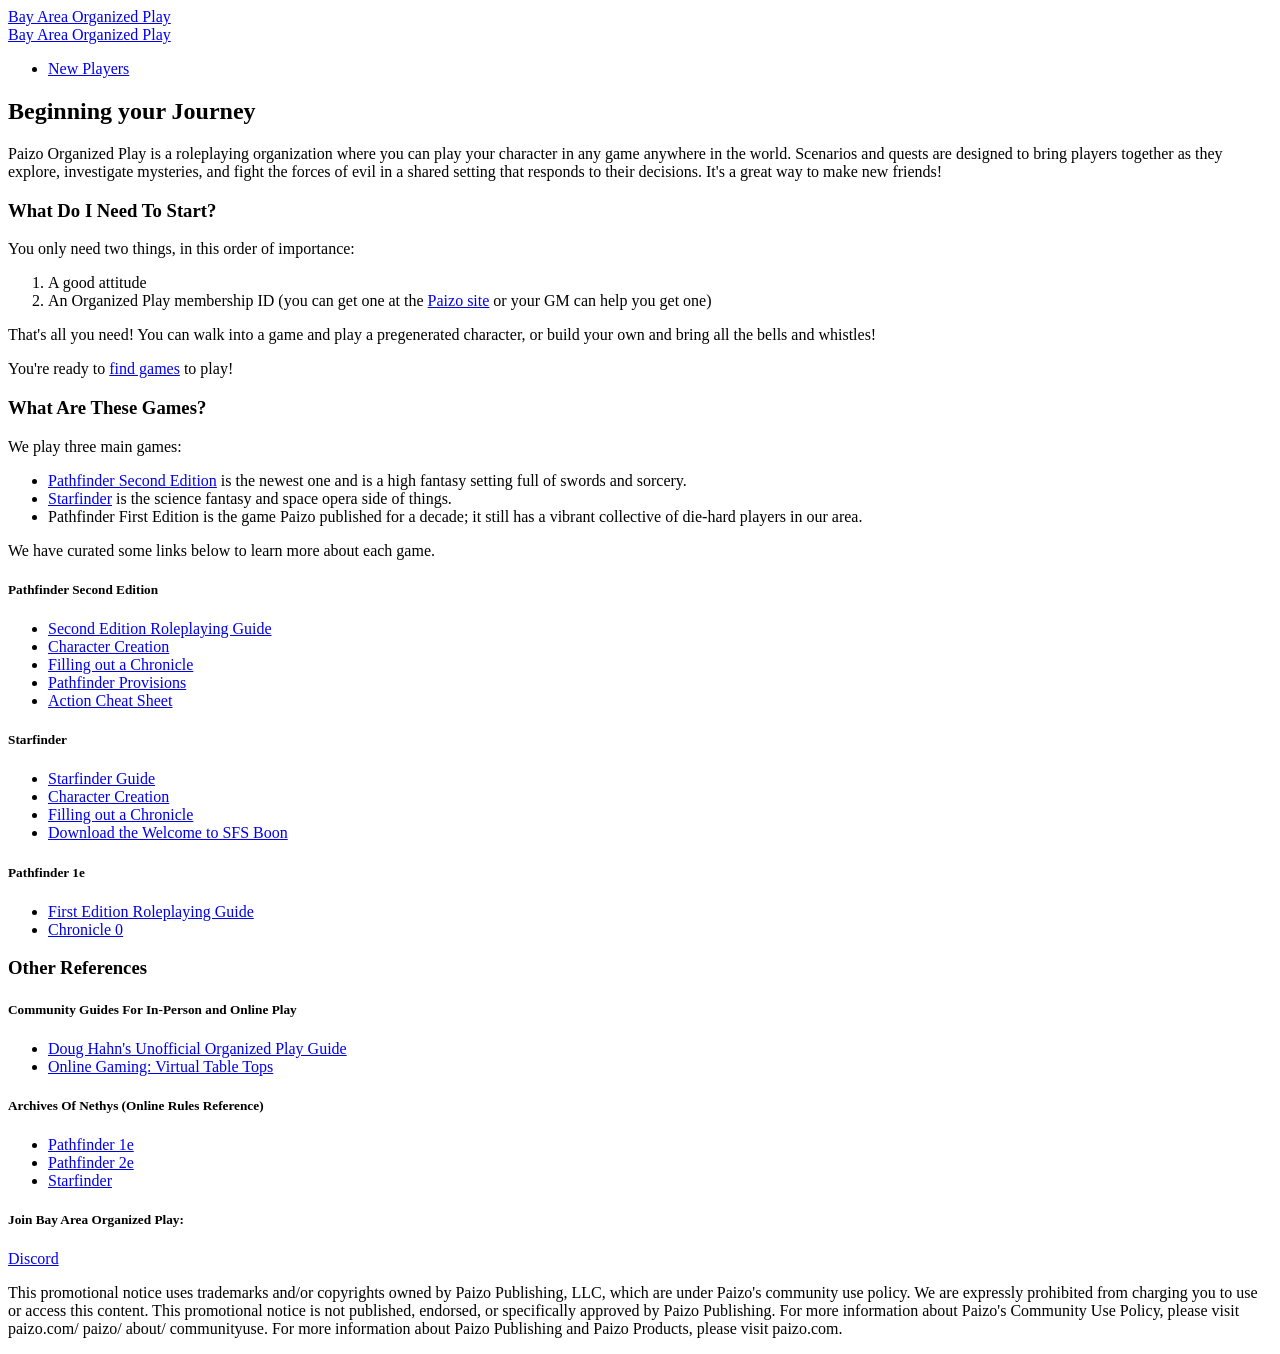
==== commit 18db5808: "Back to relative paths <base> didn't seem to have an effect, so we're back to specifying /bapfs_site" ====
--- a/new_players/index.html
+++ b/new_players/index.html
@@ -1,4 +1,4 @@
-<!DOCTYPE html><html lang="en"><head><meta charset="UTF-8"/><meta property="og:site_name" content="Bay Area Organized Play"/><link rel="canonical" href="https://bayareapathfinder.com/new_players"/><meta name="twitter:url" content="https://bayareapathfinder.com/new_players"/><meta property="og:url" content="https://bayareapathfinder.com/new_players"/><title>New Players | Bay Area Organized Play</title><meta name="twitter:title" content="New Players | Bay Area Organized Play"/><meta property="og:title" content="New Players | Bay Area Organized Play"/><meta name="description" content="Getting started in Organized Play: character creation and more! All you need to get going."/><meta name="twitter:description" content="Getting started in Organized Play: character creation and more! All you need to get going."/><meta property="og:description" content="Getting started in Organized Play: character creation and more! All you need to get going."/><link rel="stylesheet" href="/styles.css" type="text/css"/><link rel="stylesheet" href="https://fonts.googleapis.com/css2?family=Roboto+Condensed:ital,wght@0,300;0,400;0,700;1,300;1,400;1,700&display=swap" type="text/css"/><link rel="stylesheet" href="https://fonts.googleapis.com/css2?family=Roboto+Mono&display=swap" type="text/css"/><meta name="viewport" content="width=device-width, initial-scale=1.0"/><link rel="shortcut icon" href="/images/favicon.png" type="image/png"/><link rel="alternate" href="/feed.rss" type="application/rss+xml" title="Subscribe to Bay Area Organized Play"/><meta name="twitter:image" content="https://bayareapathfinder.com/images/dragon_og.jpg"/><meta property="og:image" content="https://bayareapathfinder.com/images/dragon_og.jpg"/><base href="/bapfs_site/"></head><body><header><div class="menu_toggler"><span class="open_close"></span></div><nav id="fixed_nav"><a class="logo hide_medium_up" href="/">Bay Area Organized Play</a><div class="menu"><a class="logo hide_small_only" href="/">Bay Area Organized Play</a><ul><li><a class="selected" href="/new_players">New Players</a></li></ul></div></nav></header><div class="wrapper"><section id="new_hero"><article><h2>Beginning your Journey</h2></article></section><section class="section_wrapper"><article class="span12 post"><p>Paizo Organized Play is a roleplaying organization where you can play your character in any game anywhere in the world. Scenarios and quests are designed to bring players together as they explore, investigate mysteries, and fight the forces of evil in a shared setting that responds to their decisions. It's a great way to make new friends!</p><h3>What Do I Need To Start?</h3><p>You only need two things, in this order of importance:</p><ol><li>A good attitude</li><li>An Organized Play membership ID (you can get one at the <a href="https://paizo.com/organizedplay/myAccount">Paizo site</a> or your GM can help you get one)</li></ol><p>That's all you need! You can walk into a game and play a pregenerated character, or build your own and bring all the bells and whistles!</p><p>You're ready to <a href="/#gaming-in-the-bay-area">find games</a> to play!</p><h3>What Are These Games?</h3><p>We play three main games:</p><ul><li><a href="https://paizo.com/pathfinder">Pathfinder Second Edition</a> is the newest one and is a high fantasy setting full of swords and sorcery.</li><li><a href="https://paizo.com/starfinder">Starfinder</a> is the science fantasy and space opera side of things.</li><li>Pathfinder First Edition is the game Paizo published for a decade; it still has a vibrant collective of die-hard players in our area.</li></ul><p>We have curated some links below to learn more about each game.</p><h5>Pathfinder Second Edition</h5><ul><li><a href="https://lorespire.paizo.com/tiki-index.php?page=Pathfinder-Society-%28Second-Edition%29-Guide-to-Organized-Play">Second Edition Roleplaying Guide</a></li><li><a href="https://lorespire.paizo.com/tiki-index.php?page=pfs2guide._.Character-Creation#Character_Creation_Guidelines">Character Creation</a></li><li><a href="https://lorespire.paizo.com/tiki-index.php?page=pfs2guide._.Game-Master-Basics#Filling_Out_a_Chronicle">Filling out a Chronicle</a></li><li><a href="https://lorespire.paizo.com/tiki-index.php?page=pfs2guide._.Pathfinder-Provisions">Pathfinder Provisions</a></li><li><a href="/images/cheat-sheet.pdf">Action Cheat Sheet</a></li></ul><h5>Starfinder</h5><ul><li><a href="https://lorespire.paizo.com/tiki-index.php?page=sfsguide._.Full-Guide">Starfinder Guide</a></li><li><a href="https://lorespire.paizo.com/tiki-index.php?page=Starfinder-Society-Guide-to-Organized-Play#Character_Creation">Character Creation</a></li><li><a href="https://lorespire.paizo.com/tiki-index.php?page=Starfinder-Society-Guide-to-Organized-Play#Filling_Out_a_Chronicle">Filling out a Chronicle</a></li><li><a href="https://lorespire.paizo.com/tiki-download_file.php?fileId=11">Download the Welcome to SFS Boon</a></li></ul><h5>Pathfinder 1e</h5><ul><li><a href="https://paizo.com/products/btpy84k4/discuss&page=5?Pathfinder-Society-Roleplaying-Guild-Guide">First Edition Roleplaying Guide</a></li><li><a href="https://paizo.com/include/WelcomeToPathfinder.zip">Chronicle 0</a></li></ul><h3>Other References</h3><h5>Community Guides For In-Person and Online Play</h5><ul><li><a href="https://doughahn.github.io/unofficial-opf-guides/organized-play/org-play/">Doug Hahn's Unofficial Organized Play Guide</a></li><li><a href="https://doughahn.github.io/unofficial-opf-guides/online-gaming/vtts-overview/">Online Gaming: Virtual Table Tops</a></li></ul><h5>Archives Of Nethys (Online Rules Reference)</h5><ul><li><a href="https://www.aonprd.com/">Pathfinder 1e</a></li><li><a href="https://2e.aonprd.com/">Pathfinder 2e</a></li><li><a href="https://aonsrd.com/">Starfinder</a></li></ul></article></section><section class="section_wrapper"></section></div><footer><section class="section_wrapper"><article class="span12 mailing_list_signup"><h5>Join Bay Area Organized Play:</h5><p class="social-link"><a href="https://discord.gg/Qj753NEXJm">Discord</a></p></article><article class="span12 mailing_list_signup"><p class="footer-legal">This promotional notice uses trademarks and/or copyrights owned by Paizo Publishing, LLC, which are under Paizo's community use policy. We are expressly prohibited from charging you to use or access this content. This promotional notice is not published, endorsed, or specifically approved by Paizo Publishing. For more information about Paizo's Community Use Policy, please visit paizo.com/ paizo/ about/ communityuse. For more information about Paizo Publishing and Paizo Products, please visit paizo.com.</p></article></section>    <script src="https://ajax.googleapis.com/ajax/libs/jquery/3.4.1/jquery.min.js"></script>
+<!DOCTYPE html><html lang="en"><head><meta charset="UTF-8"/><meta property="og:site_name" content="Bay Area Organized Play"/><link rel="canonical" href="https://bayareapathfinder.com/new_players"/><meta name="twitter:url" content="https://bayareapathfinder.com/new_players"/><meta property="og:url" content="https://bayareapathfinder.com/new_players"/><title>New Players | Bay Area Organized Play</title><meta name="twitter:title" content="New Players | Bay Area Organized Play"/><meta property="og:title" content="New Players | Bay Area Organized Play"/><meta name="description" content="Getting started in Organized Play: character creation and more! All you need to get going."/><meta name="twitter:description" content="Getting started in Organized Play: character creation and more! All you need to get going."/><meta property="og:description" content="Getting started in Organized Play: character creation and more! All you need to get going."/><link rel="stylesheet" href="/bapfs_site/styles.css" type="text/css"/><link rel="stylesheet" href="https://fonts.googleapis.com/css2?family=Roboto+Condensed:ital,wght@0,300;0,400;0,700;1,300;1,400;1,700&display=swap" type="text/css"/><link rel="stylesheet" href="https://fonts.googleapis.com/css2?family=Roboto+Mono&display=swap" type="text/css"/><meta name="viewport" content="width=device-width, initial-scale=1.0"/><link rel="shortcut icon" href="/bapfs_site/images/favicon.png" type="image/png"/><link rel="alternate" href="/bapfs_site/feed.rss" type="application/rss+xml" title="Subscribe to Bay Area Organized Play"/><meta name="twitter:image" content="https://bayareapathfinder.com/images/dragon_og.jpg"/><meta property="og:image" content="https://bayareapathfinder.com/images/dragon_og.jpg"/></head><body><header><div class="menu_toggler"><span class="open_close"></span></div><nav id="fixed_nav"><a class="logo hide_medium_up" href="/bapfs_site/">Bay Area Organized Play</a><div class="menu"><a class="logo hide_small_only" href="/bapfs_site/">Bay Area Organized Play</a><ul><li><a class="selected" href="/bapfs_site/new_players">New Players</a></li></ul></div></nav></header><div class="wrapper"><section id="new_hero"><article><h2>Beginning your Journey</h2></article></section><section class="section_wrapper"><article class="span12 post"><p>Paizo Organized Play is a roleplaying organization where you can play your character in any game anywhere in the world. Scenarios and quests are designed to bring players together as they explore, investigate mysteries, and fight the forces of evil in a shared setting that responds to their decisions. It's a great way to make new friends!</p><h3>What Do I Need To Start?</h3><p>You only need two things, in this order of importance:</p><ol><li>A good attitude</li><li>An Organized Play membership ID (you can get one at the <a href="https://paizo.com/organizedplay/myAccount">Paizo site</a> or your GM can help you get one)</li></ol><p>That's all you need! You can walk into a game and play a pregenerated character, or build your own and bring all the bells and whistles!</p><p>You're ready to <a href="/bapfs_site/#gaming-in-the-bay-area">find games</a> to play!</p><h3>What Are These Games?</h3><p>We play three main games:</p><ul><li><a href="https://paizo.com/pathfinder">Pathfinder Second Edition</a> is the newest one and is a high fantasy setting full of swords and sorcery.</li><li><a href="https://paizo.com/starfinder">Starfinder</a> is the science fantasy and space opera side of things.</li><li>Pathfinder First Edition is the game Paizo published for a decade; it still has a vibrant collective of die-hard players in our area.</li></ul><p>We have curated some links below to learn more about each game.</p><h5>Pathfinder Second Edition</h5><ul><li><a href="https://lorespire.paizo.com/tiki-index.php?page=Pathfinder-Society-%28Second-Edition%29-Guide-to-Organized-Play">Second Edition Roleplaying Guide</a></li><li><a href="https://lorespire.paizo.com/tiki-index.php?page=pfs2guide._.Character-Creation#Character_Creation_Guidelines">Character Creation</a></li><li><a href="https://lorespire.paizo.com/tiki-index.php?page=pfs2guide._.Game-Master-Basics#Filling_Out_a_Chronicle">Filling out a Chronicle</a></li><li><a href="https://lorespire.paizo.com/tiki-index.php?page=pfs2guide._.Pathfinder-Provisions">Pathfinder Provisions</a></li><li><a href="/bapfs_site/images/cheat-sheet.pdf">Action Cheat Sheet</a></li></ul><h5>Starfinder</h5><ul><li><a href="https://lorespire.paizo.com/tiki-index.php?page=sfsguide._.Full-Guide">Starfinder Guide</a></li><li><a href="https://lorespire.paizo.com/tiki-index.php?page=Starfinder-Society-Guide-to-Organized-Play#Character_Creation">Character Creation</a></li><li><a href="https://lorespire.paizo.com/tiki-index.php?page=Starfinder-Society-Guide-to-Organized-Play#Filling_Out_a_Chronicle">Filling out a Chronicle</a></li><li><a href="https://lorespire.paizo.com/tiki-download_file.php?fileId=11">Download the Welcome to SFS Boon</a></li></ul><h5>Pathfinder 1e</h5><ul><li><a href="https://paizo.com/products/btpy84k4/discuss&page=5?Pathfinder-Society-Roleplaying-Guild-Guide">First Edition Roleplaying Guide</a></li><li><a href="https://paizo.com/include/WelcomeToPathfinder.zip">Chronicle 0</a></li></ul><h3>Other References</h3><h5>Community Guides For In-Person and Online Play</h5><ul><li><a href="https://doughahn.github.io/unofficial-opf-guides/organized-play/org-play/">Doug Hahn's Unofficial Organized Play Guide</a></li><li><a href="https://doughahn.github.io/unofficial-opf-guides/online-gaming/vtts-overview/">Online Gaming: Virtual Table Tops</a></li></ul><h5>Archives Of Nethys (Online Rules Reference)</h5><ul><li><a href="https://www.aonprd.com/">Pathfinder 1e</a></li><li><a href="https://2e.aonprd.com/">Pathfinder 2e</a></li><li><a href="https://aonsrd.com/">Starfinder</a></li></ul></article></section><section class="section_wrapper"></section></div><footer><section class="section_wrapper"><article class="span12 mailing_list_signup"><h5>Join Bay Area Organized Play:</h5><p class="social-link"><a href="https://discord.gg/Qj753NEXJm">Discord</a></p></article><article class="span12 mailing_list_signup"><p class="footer-legal">This promotional notice uses trademarks and/or copyrights owned by Paizo Publishing, LLC, which are under Paizo's community use policy. We are expressly prohibited from charging you to use or access this content. This promotional notice is not published, endorsed, or specifically approved by Paizo Publishing. For more information about Paizo's Community Use Policy, please visit paizo.com/ paizo/ about/ communityuse. For more information about Paizo Publishing and Paizo Products, please visit paizo.com.</p></article></section>    <script src="https://ajax.googleapis.com/ajax/libs/jquery/3.4.1/jquery.min.js"></script>
     <script type="text/javascript">
     const toggler = document.querySelector('.menu_toggler');
     const menu    = document.querySelector('.menu');
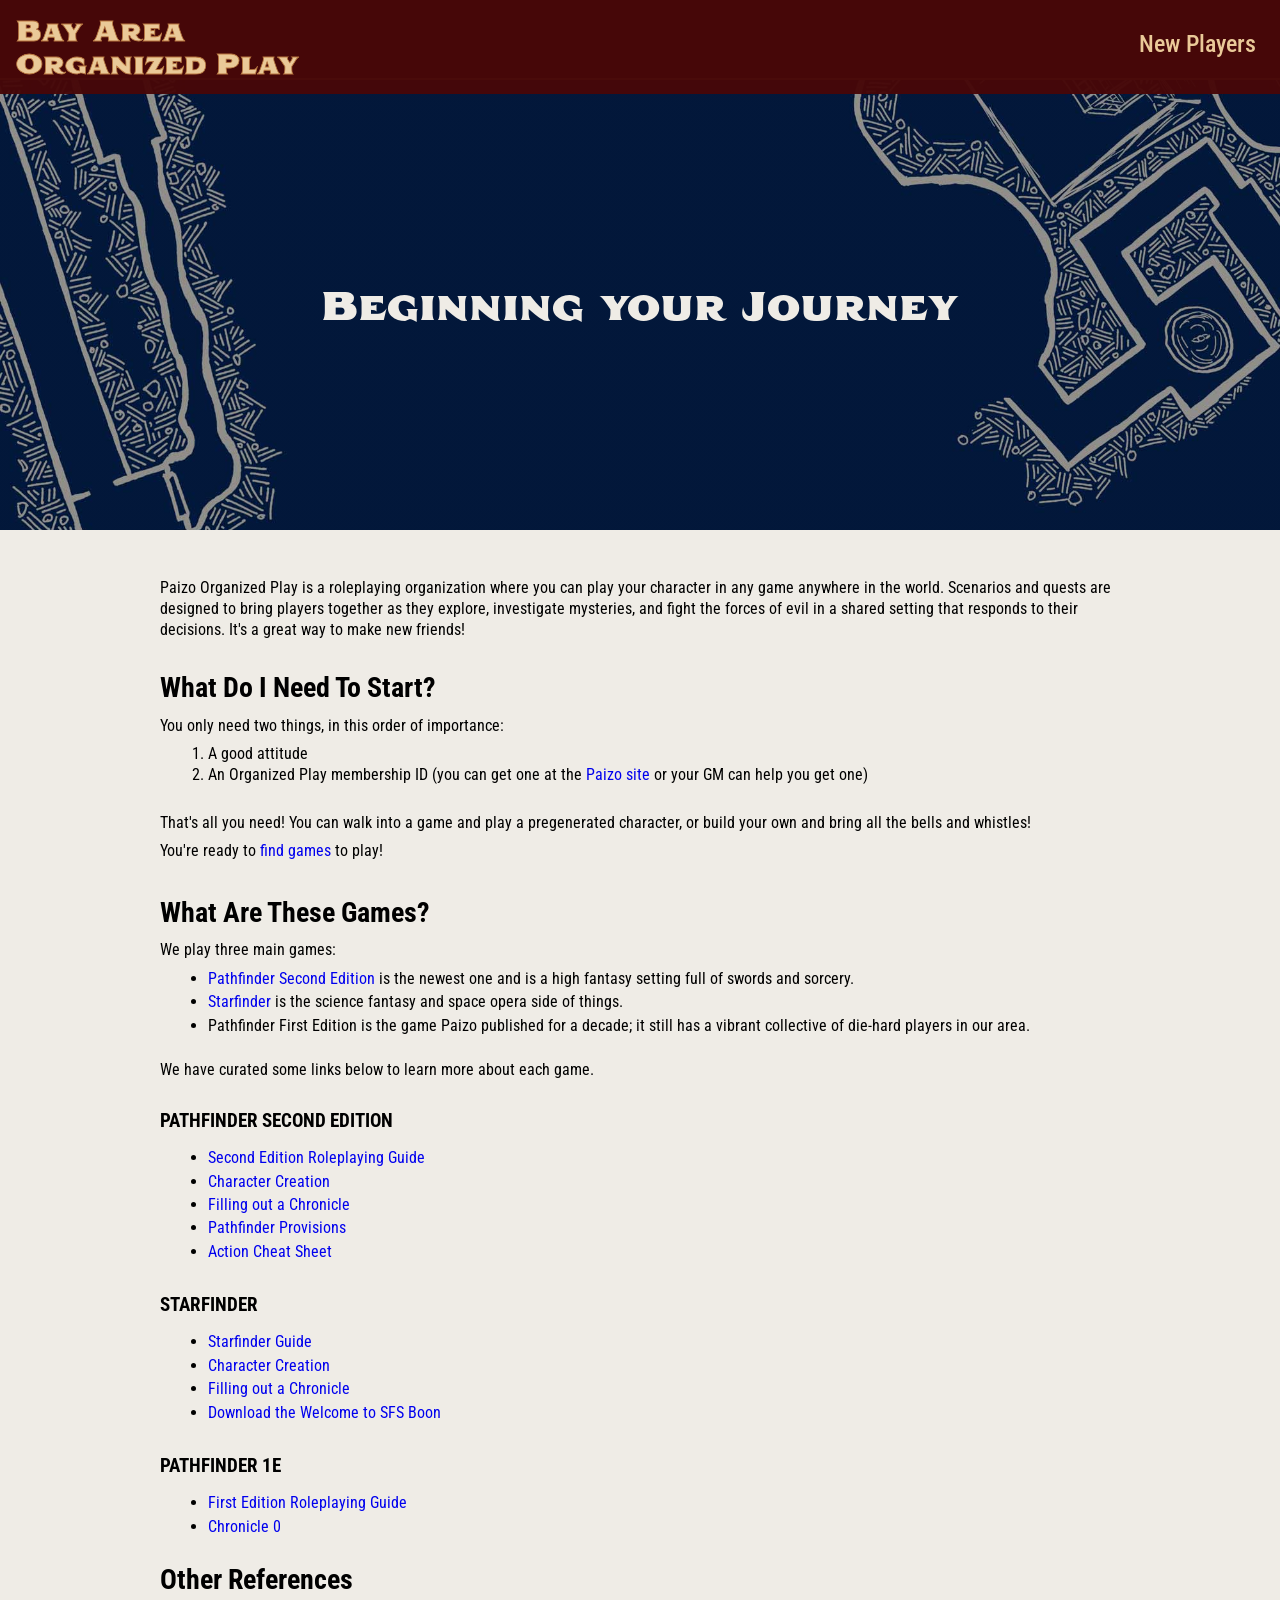
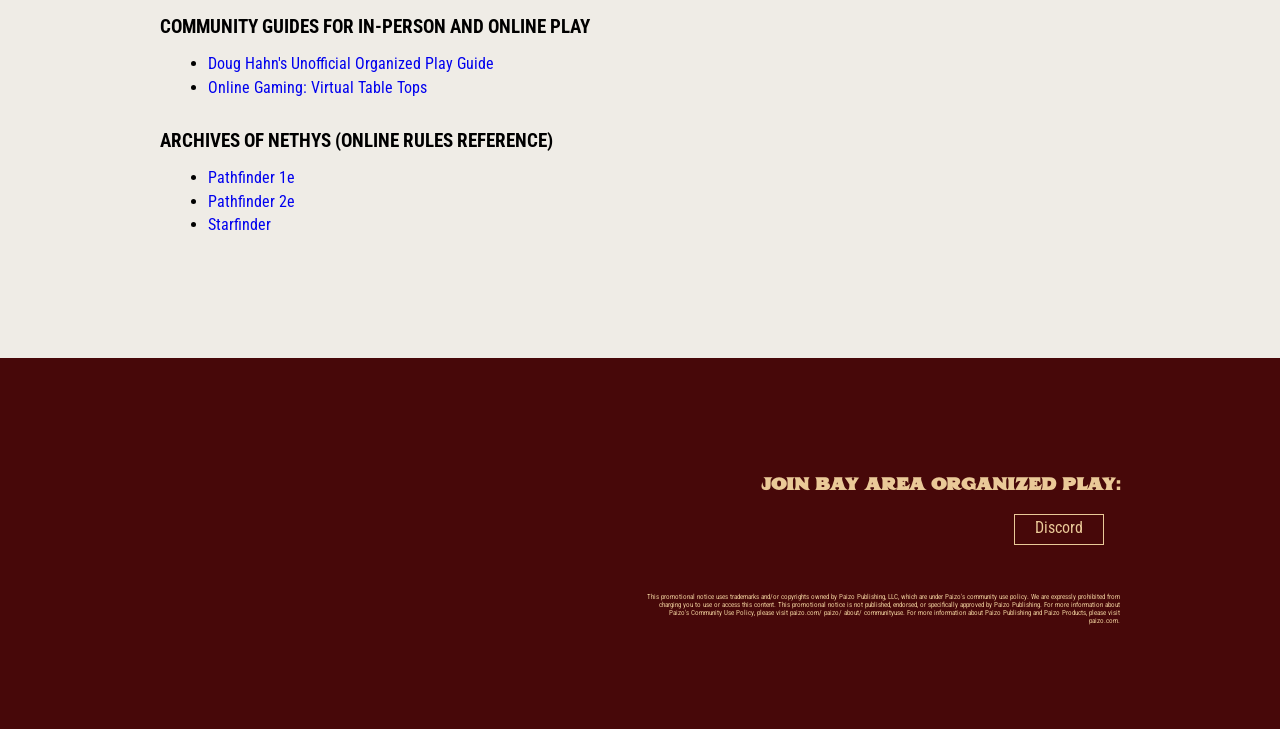
==== commit 623844f4: "Replace /bapfs_site/ with / for bayareapathfinder.com With bayarepathfinder.com as the custom page d" ====
--- a/new_players/index.html
+++ b/new_players/index.html
@@ -1,14 +1,126 @@
-<!DOCTYPE html><html lang="en"><head><meta charset="UTF-8"/><meta property="og:site_name" content="Bay Area Organized Play"/><link rel="canonical" href="https://bayareapathfinder.com/new_players"/><meta name="twitter:url" content="https://bayareapathfinder.com/new_players"/><meta property="og:url" content="https://bayareapathfinder.com/new_players"/><title>New Players | Bay Area Organized Play</title><meta name="twitter:title" content="New Players | Bay Area Organized Play"/><meta property="og:title" content="New Players | Bay Area Organized Play"/><meta name="description" content="Getting started in Organized Play: character creation and more! All you need to get going."/><meta name="twitter:description" content="Getting started in Organized Play: character creation and more! All you need to get going."/><meta property="og:description" content="Getting started in Organized Play: character creation and more! All you need to get going."/><link rel="stylesheet" href="/bapfs_site/styles.css" type="text/css"/><link rel="stylesheet" href="https://fonts.googleapis.com/css2?family=Roboto+Condensed:ital,wght@0,300;0,400;0,700;1,300;1,400;1,700&display=swap" type="text/css"/><link rel="stylesheet" href="https://fonts.googleapis.com/css2?family=Roboto+Mono&display=swap" type="text/css"/><meta name="viewport" content="width=device-width, initial-scale=1.0"/><link rel="shortcut icon" href="/bapfs_site/images/favicon.png" type="image/png"/><link rel="alternate" href="/bapfs_site/feed.rss" type="application/rss+xml" title="Subscribe to Bay Area Organized Play"/><meta name="twitter:image" content="https://bayareapathfinder.com/images/dragon_og.jpg"/><meta property="og:image" content="https://bayareapathfinder.com/images/dragon_og.jpg"/></head><body><header><div class="menu_toggler"><span class="open_close"></span></div><nav id="fixed_nav"><a class="logo hide_medium_up" href="/bapfs_site/">Bay Area Organized Play</a><div class="menu"><a class="logo hide_small_only" href="/bapfs_site/">Bay Area Organized Play</a><ul><li><a class="selected" href="/bapfs_site/new_players">New Players</a></li></ul></div></nav></header><div class="wrapper"><section id="new_hero"><article><h2>Beginning your Journey</h2></article></section><section class="section_wrapper"><article class="span12 post"><p>Paizo Organized Play is a roleplaying organization where you can play your character in any game anywhere in the world. Scenarios and quests are designed to bring players together as they explore, investigate mysteries, and fight the forces of evil in a shared setting that responds to their decisions. It's a great way to make new friends!</p><h3>What Do I Need To Start?</h3><p>You only need two things, in this order of importance:</p><ol><li>A good attitude</li><li>An Organized Play membership ID (you can get one at the <a href="https://paizo.com/organizedplay/myAccount">Paizo site</a> or your GM can help you get one)</li></ol><p>That's all you need! You can walk into a game and play a pregenerated character, or build your own and bring all the bells and whistles!</p><p>You're ready to <a href="/bapfs_site/#gaming-in-the-bay-area">find games</a> to play!</p><h3>What Are These Games?</h3><p>We play three main games:</p><ul><li><a href="https://paizo.com/pathfinder">Pathfinder Second Edition</a> is the newest one and is a high fantasy setting full of swords and sorcery.</li><li><a href="https://paizo.com/starfinder">Starfinder</a> is the science fantasy and space opera side of things.</li><li>Pathfinder First Edition is the game Paizo published for a decade; it still has a vibrant collective of die-hard players in our area.</li></ul><p>We have curated some links below to learn more about each game.</p><h5>Pathfinder Second Edition</h5><ul><li><a href="https://lorespire.paizo.com/tiki-index.php?page=Pathfinder-Society-%28Second-Edition%29-Guide-to-Organized-Play">Second Edition Roleplaying Guide</a></li><li><a href="https://lorespire.paizo.com/tiki-index.php?page=pfs2guide._.Character-Creation#Character_Creation_Guidelines">Character Creation</a></li><li><a href="https://lorespire.paizo.com/tiki-index.php?page=pfs2guide._.Game-Master-Basics#Filling_Out_a_Chronicle">Filling out a Chronicle</a></li><li><a href="https://lorespire.paizo.com/tiki-index.php?page=pfs2guide._.Pathfinder-Provisions">Pathfinder Provisions</a></li><li><a href="/bapfs_site/images/cheat-sheet.pdf">Action Cheat Sheet</a></li></ul><h5>Starfinder</h5><ul><li><a href="https://lorespire.paizo.com/tiki-index.php?page=sfsguide._.Full-Guide">Starfinder Guide</a></li><li><a href="https://lorespire.paizo.com/tiki-index.php?page=Starfinder-Society-Guide-to-Organized-Play#Character_Creation">Character Creation</a></li><li><a href="https://lorespire.paizo.com/tiki-index.php?page=Starfinder-Society-Guide-to-Organized-Play#Filling_Out_a_Chronicle">Filling out a Chronicle</a></li><li><a href="https://lorespire.paizo.com/tiki-download_file.php?fileId=11">Download the Welcome to SFS Boon</a></li></ul><h5>Pathfinder 1e</h5><ul><li><a href="https://paizo.com/products/btpy84k4/discuss&page=5?Pathfinder-Society-Roleplaying-Guild-Guide">First Edition Roleplaying Guide</a></li><li><a href="https://paizo.com/include/WelcomeToPathfinder.zip">Chronicle 0</a></li></ul><h3>Other References</h3><h5>Community Guides For In-Person and Online Play</h5><ul><li><a href="https://doughahn.github.io/unofficial-opf-guides/organized-play/org-play/">Doug Hahn's Unofficial Organized Play Guide</a></li><li><a href="https://doughahn.github.io/unofficial-opf-guides/online-gaming/vtts-overview/">Online Gaming: Virtual Table Tops</a></li></ul><h5>Archives Of Nethys (Online Rules Reference)</h5><ul><li><a href="https://www.aonprd.com/">Pathfinder 1e</a></li><li><a href="https://2e.aonprd.com/">Pathfinder 2e</a></li><li><a href="https://aonsrd.com/">Starfinder</a></li></ul></article></section><section class="section_wrapper"></section></div><footer><section class="section_wrapper"><article class="span12 mailing_list_signup"><h5>Join Bay Area Organized Play:</h5><p class="social-link"><a href="https://discord.gg/Qj753NEXJm">Discord</a></p></article><article class="span12 mailing_list_signup"><p class="footer-legal">This promotional notice uses trademarks and/or copyrights owned by Paizo Publishing, LLC, which are under Paizo's community use policy. We are expressly prohibited from charging you to use or access this content. This promotional notice is not published, endorsed, or specifically approved by Paizo Publishing. For more information about Paizo's Community Use Policy, please visit paizo.com/ paizo/ about/ communityuse. For more information about Paizo Publishing and Paizo Products, please visit paizo.com.</p></article></section>    <script src="https://ajax.googleapis.com/ajax/libs/jquery/3.4.1/jquery.min.js"></script>
-    <script type="text/javascript">
-    const toggler = document.querySelector('.menu_toggler');
-    const menu    = document.querySelector('.menu');
+<!DOCTYPE html>
+<html lang="en">
+<head>
+    <meta charset="UTF-8"/>
+    <meta property="og:site_name" content="Bay Area Organized Play"/>
+    <link rel="canonical" href="https://bayareapathfinder.com/new_players"/>
+    <meta name="twitter:url" content="https://bayareapathfinder.com/new_players"/>
+    <meta property="og:url" content="https://bayareapathfinder.com/new_players"/>
+    <title>New Players | Bay Area Organized Play</title>
+    <meta name="twitter:title" content="New Players | Bay Area Organized Play"/>
+    <meta property="og:title" content="New Players | Bay Area Organized Play"/>
+    <meta name="description" content="Getting started in Organized Play: character creation and more! All you need to get going."/>
+    <meta name="twitter:description" content="Getting started in Organized Play: character creation and more! All you need to get going."/>
+    <meta property="og:description" content="Getting started in Organized Play: character creation and more! All you need to get going."/>
+    <link rel="stylesheet" href="/styles.css" type="text/css"/>
+    <link rel="stylesheet" href="https://fonts.googleapis.com/css2?family=Roboto+Condensed:ital,wght@0,300;0,400;0,700;1,300;1,400;1,700&display=swap" type="text/css"/>
+    <link rel="stylesheet" href="https://fonts.googleapis.com/css2?family=Roboto+Mono&display=swap" type="text/css"/>
+    <meta name="viewport" content="width=device-width, initial-scale=1.0"/>
+    <link rel="shortcut icon" href="/images/favicon.png" type="image/png"/>
+    <link rel="alternate" href="/feed.rss" type="application/rss+xml" title="Subscribe to Bay Area Organized Play"/>
+    <meta name="twitter:image" content="https://bayareapathfinder.com/images/dragon_og.jpg"/>
+    <meta property="og:image" content="https://bayareapathfinder.com/images/dragon_og.jpg"/>
+</head>
+<body>
+    <header>
+        <div class="menu_toggler">
+            <span class="open_close"></span>
+        </div>
+        <nav id="fixed_nav">
+            <a class="logo hide_medium_up" href="/">Bay Area Organized Play</a>
+            <div class="menu">
+                <a class="logo hide_small_only" href="/">Bay Area Organized Play</a>
+                <ul>
+                    <li><a class="selected" href="/new_players">New Players</a></li>
+                </ul>
+            </div>
+        </nav>
+    </header>
+    <div class="wrapper">
+        <section id="new_hero">
+            <article>
+                <h2>Beginning your Journey</h2>
+            </article>
+        </section>
+        <section class="section_wrapper">
+            <article class="span12 post">
+                <p>Paizo Organized Play is a roleplaying organization where you can play your character in any game anywhere in the world. Scenarios and quests are designed to bring players together as they explore, investigate mysteries, and fight the forces of evil in a shared setting that responds to their decisions. It's a great way to make new friends!</p>
+                <h3>What Do I Need To Start?</h3>
+                <p>You only need two things, in this order of importance:</p>
+                <ol>
+                    <li>A good attitude</li>
+                    <li>An Organized Play membership ID (you can get one at the <a href="https://paizo.com/organizedplay/myAccount">Paizo site</a> or your GM can help you get one)</li>
+                </ol>
+                <p>That's all you need! You can walk into a game and play a pregenerated character, or build your own and bring all the bells and whistles!</p>
+                <p>You're ready to <a href="/#gaming-in-the-bay-area">find games</a> to play!</p>
+                <h3>What Are These Games?</h3>
+                <p>We play three main games:</p>
+                <ul>
+                    <li><a href="https://paizo.com/pathfinder">Pathfinder Second Edition</a> is the newest one and is a high fantasy setting full of swords and sorcery.</li>
+                    <li><a href="https://paizo.com/starfinder">Starfinder</a> is the science fantasy and space opera side of things.</li>
+                    <li>Pathfinder First Edition is the game Paizo published for a decade; it still has a vibrant collective of die-hard players in our area.</li>
+                </ul>
+                <p>We have curated some links below to learn more about each game.</p>
+                <h5>Pathfinder Second Edition</h5>
+                <ul>
+                    <li><a href="https://lorespire.paizo.com/tiki-index.php?page=Pathfinder-Society-%28Second-Edition%29-Guide-to-Organized-Play">Second Edition Roleplaying Guide</a></li>
+                    <li><a href="https://lorespire.paizo.com/tiki-index.php?page=pfs2guide._.Character-Creation#Character_Creation_Guidelines">Character Creation</a></li>
+                    <li><a href="https://lorespire.paizo.com/tiki-index.php?page=pfs2guide._.Game-Master-Basics#Filling_Out_a_Chronicle">Filling out a Chronicle</a></li>
+                    <li><a href="https://lorespire.paizo.com/tiki-index.php?page=pfs2guide._.Pathfinder-Provisions">Pathfinder Provisions</a></li>
+                    <li><a href="/images/cheat-sheet.pdf">Action Cheat Sheet</a></li>
+                </ul>
+                <h5>Starfinder</h5>
+                <ul>
+                    <li><a href="https://lorespire.paizo.com/tiki-index.php?page=sfsguide._.Full-Guide">Starfinder Guide</a></li>
+                    <li><a href="https://lorespire.paizo.com/tiki-index.php?page=Starfinder-Society-Guide-to-Organized-Play#Character_Creation">Character Creation</a></li>
+                    <li><a href="https://lorespire.paizo.com/tiki-index.php?page=Starfinder-Society-Guide-to-Organized-Play#Filling_Out_a_Chronicle">Filling out a Chronicle</a></li>
+                    <li><a href="https://lorespire.paizo.com/tiki-download_file.php?fileId=11">Download the Welcome to SFS Boon</a></li>
+                </ul>
+                <h5>Pathfinder 1e</h5>
+                <ul>
+                    <li><a href="https://paizo.com/products/btpy84k4/discuss&page=5?Pathfinder-Society-Roleplaying-Guild-Guide">First Edition Roleplaying Guide</a></li>
+                    <li><a href="https://paizo.com/include/WelcomeToPathfinder.zip">Chronicle 0</a></li>
+                </ul>
+                <h3>Other References</h3>
+                <h5>Community Guides For In-Person and Online Play</h5>
+                <ul>
+                    <li><a href="https://doughahn.github.io/unofficial-opf-guides/organized-play/org-play/">Doug Hahn's Unofficial Organized Play Guide</a></li>
+                    <li><a href="https://doughahn.github.io/unofficial-opf-guides/online-gaming/vtts-overview/">Online Gaming: Virtual Table Tops</a></li>
+                </ul>
+                <h5>Archives Of Nethys (Online Rules Reference)</h5>
+                <ul>
+                    <li><a href="https://www.aonprd.com/">Pathfinder 1e</a></li>
+                    <li><a href="https://2e.aonprd.com/">Pathfinder 2e</a></li>
+                    <li><a href="https://aonsrd.com/">Starfinder</a></li>
+                </ul>
+            </article>
+        </section>
+        <section class="section_wrapper"></section>
+    </div>
+    <footer>
+        <section class="section_wrapper">
+            <article class="span12 mailing_list_signup">
+                <h5>Join Bay Area Organized Play:</h5>
+                <p class="social-link"><a href="https://discord.gg/Qj753NEXJm">Discord</a></p>
+            </article>
+            <article class="span12 mailing_list_signup">
+                <p class="footer-legal">This promotional notice uses trademarks and/or copyrights owned by Paizo Publishing, LLC, which are under Paizo's community use policy. We are expressly prohibited from charging you to use or access this content. This promotional notice is not published, endorsed, or specifically approved by Paizo Publishing. For more information about Paizo's Community Use Policy, please visit paizo.com/ paizo/ about/ communityuse. For more information about Paizo Publishing and Paizo Products, please visit paizo.com.</p>
+            </article>
+        </section>
+        <script src="https://ajax.googleapis.com/ajax/libs/jquery/3.4.1/jquery.min.js"></script>
+        <script type="text/javascript">
+            const toggler = document.querySelector('.menu_toggler');
+            const menu    = document.querySelector('.menu');
 
-    /*
-     * Toggles on and off the 'active' class on the menu
-     * and the toggler button.
-     */
-    toggler.addEventListener('click', () => {
-      toggler.classList.toggle('active');
-      menu.classList.toggle('active');
-    })
-    </script></footer></body></html>+            /*
+            * Toggles on and off the 'active' class on the menu
+            * and the toggler button.
+            */
+            toggler.addEventListener('click', () => {
+              toggler.classList.toggle('active');
+              menu.classList.toggle('active');
+            })
+        </script>
+    </footer>
+</body>
+</html>
--- a/styles.css
+++ b/styles.css
@@ -0,0 +1 @@
+﻿@import"//hello.myfonts.net/count/3c2503";html,body,div,span,applet,object,iframe,h1,h2,h3,h4,h5,h6,p,blockquote,pre,a,abbr,acronym,address,big,cite,code,del,dfn,em,img,ins,kbd,q,s,samp,small,strike,strong,sub,sup,tt,var,b,u,i,center,dl,dt,dd,ol,ul,li,fieldset,form,label,legend,table,caption,tbody,tfoot,thead,tr,th,td,article,aside,canvas,details,embed,figure,figcaption,footer,header,hgroup,menu,nav,output,ruby,section,summary,time,mark,audio,video{margin:0;padding:0;border:0;font-size:100%;font:inherit;vertical-align:baseline}article,aside,details,figcaption,figure,footer,header,hgroup,menu,nav,section{display:block}body{line-height:1}ol,ul{list-style:none}blockquote,q{quotes:none}blockquote:before,blockquote:after,q:before,q:after{content:"";content:none}table{border-collapse:collapse;border-spacing:0}*{-webkit-font-smoothing:antialiased;-moz-osx-font-smoothing:grayscale;text-shadow:none;text-rendering:optimizeLegibility}img{max-width:100%}*{box-sizing:border-box}@font-face{font-family:"TarocaOT";src:url("webFonts/TarocaOT/font.woff2") format("woff2"),url("webFonts/TarocaOT/font.woff") format("woff");font-display:swap}.sans,footer p,input:focus,textarea:focus,textarea,input,button,select,.itemList p,.itemList h4,article td,article th,article ol,article ul,article p,article h5,article h4,article h3,.menu ul,.base_button,.mailing_list_signup a,.itemList a h5,.callout_button h5{font-family:"Roboto Condensed",sans-serif}.mono,pre code{font-family:"Roboto Mono",monospace}.serif,#games_hero article h2,#new_hero article h2,#resource_hero article h2,#news_hero article h2,#contact_hero article h2,#home_hero h4,#home_hero h2,.mailing_list_signup h5,label,blockquote:before,aside h3,article h2,article h1,a.logo{font-family:TarocaOT,helvetica}.base_button,.mailing_list_signup a,button,.itemList a h5,.callout_button h5{border:1.5px solid #fefefe;background-color:rgba(0,0,0,0);font-weight:400;padding:.4rem 1.25rem .4rem 1.25rem;margin:1rem 0;cursor:pointer;font-size:.9375rem;transition-duration:100ms;color:#fefefe;text-decoration:none}@media screen and (min-width: 65em){.base_button,.mailing_list_signup a,button,.itemList a h5,.callout_button h5{font-size:1rem}}.base_button:hover,.mailing_list_signup a:hover,button:hover,.itemList a h5:hover,.callout_button h5:hover{background-color:#fefefe;color:#470809;border-color:rgba(0,0,0,0)}.hide_medium_up{display:block}@media screen and (min-width: 40em){.hide_medium_up{display:none}}.hide_small_only{display:none}@media screen and (min-width: 40em){.hide_small_only{display:block}}em{font-style:italic}.hide_medium_up{display:block}@media screen and (min-width: 40em){.hide_medium_up{display:none}}.hide_small_only{display:none}@media screen and (min-width: 40em){.hide_small_only{display:block}}body{background:#efece6}.wrapper{margin-top:2.5rem;min-height:calc(100vh - 6rem)}@media screen and (min-width: 40em){.wrapper{margin-top:5rem;min-height:calc(100vh - 8rem)}}.section_wrapper{display:grid;grid-template-columns:repeat(12, 1fr);grid-gap:1rem;width:96%;max-width:60rem;margin:1.5rem auto}@media screen and (min-width: 40em){.section_wrapper{margin:3rem auto}}.span12{grid-column:span 12}.span8{grid-column:span 12}@media screen and (min-width: 40em){.span8{grid-column:span 8}}.span6{grid-column:span 12}@media screen and (min-width: 40em){.span6{grid-column:span 6}}.span4{grid-column:span 12}@media screen and (min-width: 40em){.span4{grid-column:span 4}}form{display:grid;grid-template-columns:repeat(12, 1fr);grid-column-gap:1rem}.form_half{grid-column:span 12}@media screen and (min-width: 40em){.form_half{grid-column:span 6}}.form_full{grid-column:span 12}#fixed_nav{position:fixed;width:100%;z-index:9998;top:0;background-color:#470809;border-bottom:2px solid #b9773f;height:3rem}@media screen and (min-width: 40em){#fixed_nav{height:5rem}}.menu_toggler{position:fixed;top:0rem;right:0rem;z-index:9999;height:3rem;width:3rem;padding:1.5rem 2.5rem 1.5rem 1.5rem;outline:none;cursor:pointer;display:flex;align-items:center}.menu_toggler span,.menu_toggler span::before,.menu_toggler span::after{position:absolute;content:"";width:1.75rem;height:.15rem;background:#eac998;border-radius:1rem;transition:500ms cubic-bezier(0.77, 0, 0.175, 1)}.menu_toggler span{width:1.5rem}.menu_toggler span::before{top:-0.5rem}.menu_toggler span::after{top:.5rem}.menu_toggler.active>span{background:rgba(0,0,0,0)}.menu_toggler.active>span::before,.menu_toggler.active>span::after{background:#eac998;top:0}.menu_toggler.active>span::before{transform:rotate(-225deg)}.menu_toggler.active>span::after{transform:rotate(225deg)}@media screen and (min-width: 40em){.menu_toggler{display:none}}.menu{position:fixed;left:-100%;top:0;z-index:9998;color:#005c9c;background-color:#470809;background-color:rgba(71,8,9,.97);width:100%;height:100%;padding:0 0 0 0;display:flex;flex-direction:column;justify-content:center;transition:300ms left cubic-bezier(0.77, 0, 0.175, 1)}.menu.active{left:0}.menu ul{text-align:right;margin-top:-3rem}.menu li{padding:1rem 0}@media screen and (min-width: 40em){.menu li{text-align:center}}.menu a{width:100%;height:100%;text-align:center;margin-right:1rem;font-size:1.5rem;text-align:right;text-decoration:none;font-weight:500;color:#eac998}@media screen and (min-width: 40em){.menu a{font-size:1rem}}@media screen and (min-width: 65em){.menu a{font-size:1.5rem}}@media screen and (min-width: 40em){.menu{position:static;display:grid;grid-template-columns:repeat(12, 1fr);height:auto;z-index:9999}.menu ul{grid-column:span 8;margin:-0.1rem 1.5rem 0 0}.menu li{display:inline-block;margin:.75rem 1.5rem 0 0;position:relative;top:50%;transform:translateY(-50%)}.menu li:last-of-type{margin-right:0}.menu li a:after{display:block;margin-top:.1rem;content:"";border-bottom:solid 2px #b9773f;transform:scaleX(0);transition:transform 100ms ease-in-out}.menu li a:hover:after{transform:scaleX(1)}}a.logo{font-size:1.2rem;line-height:1.95rem;padding-left:1rem;position:relative;top:50%;transform:translateY(-50%);text-decoration:none;color:#000;text-align:left;color:#eac998;line-height:1;-webkit-text-stroke:.05rem #b9773f}@media screen and (min-width: 40em){a.logo{font-size:1.44rem;line-height:1.95rem;grid-column:span 4;max-width:20rem;line-height:1;padding-top:1rem}}@media screen and (min-width: 65em){a.logo{font-size:2.0736rem;line-height:2.6rem;line-height:1}}article h2,article h1{color:#032862;font-size:2.48832rem;line-height:2.08rem;margin:1.5rem 0 1.5rem 0;text-align:center;line-height:1.2}@media screen and (min-width: 40em){article h2,article h1{font-size:4.29981696rem;line-height:3.9rem;margin-bottom:3rem}}article h3{font-size:1.728rem;line-height:1.95rem;font-weight:bold;margin:1.5rem 0 .75rem 0}article h4{font-size:1.44rem;line-height:1.95rem;font-weight:bold;margin:1rem 0 .75rem 0}article h5{font-size:1.2rem;line-height:1.95rem;text-transform:uppercase;font-weight:bold;margin:1rem 0 .75rem 0}article p{font-size:1rem;line-height:1.3rem;padding-bottom:.5rem}article ol,article ul{font-size:1rem;line-height:1.3rem;margin:0 0 1.5rem 3rem}article ol{list-style:decimal}article ul{list-style:disc}article table{border:1px solid;width:100%}article th{font-size:1rem;line-height:1.3rem;padding:.5rem;font-weight:bold;text-align:left}article td{font-size:1rem;line-height:1.3rem;padding:.5rem}code{background-color:#f8f8f8;border:1px solid #ccc;font-size:1rem;line-height:1.3rem;overflow:auto;padding:.05rem .15rem;border-radius:.1875rem}pre code{font-size:1rem;line-height:1.3rem;margin:0;padding:0;white-space:pre;border:none;background:rgba(0,0,0,0)}pre{background-color:#f8f8f8;border:1px solid #ccc;font-size:1rem;line-height:1.3rem;overflow:auto;padding:1.5rem;border-radius:.1875rem;margin-bottom:1.5rem}pre code,pre tt{background-color:rgba(0,0,0,0);border:none}aside h3{color:#032862;font-size:2.0736rem;line-height:2.6rem;position:relative;top:50%;transform:translateY(-50%);text-align:center}blockquote{position:relative;background:#e8e4dc;border-radius:.1875rem;padding:1rem;margin-bottom:1.5rem;color:#470809;margin-right:1rem}blockquote p{text-indent:1rem}blockquote:before{content:"“";font-size:350%;position:absolute;color:#ad9e7f;top:.25rem;left:.5rem}p a,.section_wrapper ol a,.section_wrapper ul a{font-size:1rem;line-height:1.3rem;display:inline-block;text-decoration:none}p a:after,.section_wrapper ol a:after,.section_wrapper ul a:after{display:block;margin-top:.1rem;content:"";border-bottom:solid 1px #032862;transform:scaleX(0);transition:transform 100ms ease-in-out}p a:hover:after,.section_wrapper ol a:hover:after,.section_wrapper ul a:hover:after{transform:scaleX(1)}.tag-list a,footer a{font-size:.8333333333rem;line-height:.8666666667rem;display:inline-block;color:#032862;text-decoration:none}.tag-list a:after,footer a:after{display:block;margin-top:.1rem;content:"";border-bottom:solid 1px #032862;transform:scaleX(0);transition:transform 100ms ease-in-out}.tag-list a:hover:after,footer a:hover:after{transform:scaleX(1)}.itemList h4{font-weight:bold;font-size:1.728rem;line-height:1.95rem;text-transform:uppercase;padding:1rem 0}.itemList h4:first-letter{font-size:2.48832rem;line-height:2.08rem}.itemList p{font-size:1rem;line-height:1.3rem}.itemList{padding:1rem;text-align:center;background:#e8e4dc;border-radius:.1875rem}.itemList a,.callout_button{text-decoration:none;color:#470809;text-align:center}.itemList a h5,.callout_button h5{color:#470809;border-color:#470809;width:50%;margin:1.5rem auto}.itemList a h5:hover,.callout_button h5:hover{background:#032862;color:#fefefe}.tagFilterIndex .tag{display:block;line-height:1.6}.tag-list{font-size:.4166666667rem;line-height:1rem;font-style:italic}.tag-list a{margin-right:.2rem}.post{max-width:60em;margin:0 auto}.post h1{margin-top:3rem}@media screen and (min-width: 40em){.post h1{margin-top:4rem}}hr{border:0;height:0;border-top:10px solid #032862;margin:1.5rem 0}@media screen and (min-width: 40em){hr{margin:6rem 0 3rem 0}}legend{margin-bottom:-0.5rem}label{display:block;font-size:1rem;line-height:1;padding-bottom:.25rem;color:#470809;margin-top:1rem}textarea,input,button,select{padding:.5rem;-webkit-appearance:none;border-radius:0;color:#470809}input,textarea{border-style:none;width:100%;border:.1rem solid #eac998;font-size:1rem;font-weight:600;background:#e8e4dc;transition-duration:100ms}input:focus,textarea:focus{outline:none;font-weight:600;border:.1rem solid #000;color:#000;background:#fff}textarea{resize:vertical;height:8rem}.featured_panel article p{padding:1.5rem;font-size:1.44rem;line-height:1.95rem}button{color:#470809;border-color:#470809;width:100%}@media screen and (min-width: 40em){button{width:50%}}button:hover{background:#470809;color:#fefefe;text-decoration:none}footer{background-color:#470809;padding:1.5rem;color:#fefefe}@media screen and (min-width: 40em){footer{padding:3rem}}footer p{color:#eac998;font-size:1rem;line-height:1.3rem;text-align:center}.social-link{display:inline-block;text-align:right;margin-right:1rem}.social-link.last{margin-right:0rem}.footer-info p{text-align:right}.footer-legal{font-size:.4166666667rem;line-height:1rem;max-width:30rem;margin:0;float:right;line-height:1.2;padding-top:1.5rem;text-align:right}.mailing_list_signup{text-align:right;color:#eac998}.mailing_list_signup a{color:#eac998;border-color:#eac998;width:50%;margin:1.5rem auto;width:auto;text-decoration:none;margin:0}.mailing_list_signup a:hover{background:#eac998;color:#470809}.mailing_list_signup a:hover:after{border-bottom:solid 1px #eac998}#home_hero{display:block;width:100%;height:50vh;background:linear-gradient(0deg, rgba(0, 0, 0, 0.15), rgba(0, 0, 0, 0.15)),url("images/dragon.jpg");background-size:cover;background-position:center center;overflow:hidden;position:relative}@media screen and (min-width: 40em){#home_hero{height:66vh}}#home_hero article{position:relative;top:66%;transform:translateY(-66%);width:96%;max-width:40rem;margin:0 auto;text-align:center}@media screen and (min-width: 40em){#home_hero article{top:70%;transform:translateY(-70%)}}@media screen and (min-width: 65em){#home_hero article{max-width:60rem;top:75%;transform:translateY(-75%)}}#home_hero h2{font-size:2.0736rem;line-height:2.6rem;color:#efece6;text-align:center;margin-bottom:1rem;-webkit-text-stroke:1px #470809}@media screen and (min-width: 40em){#home_hero h2{font-size:2.0736rem;line-height:2.6rem;font-size:3rem;margin-bottom:2rem}}#home_hero .base_button,#home_hero .itemList a h5,.itemList a #home_hero h5,#home_hero .callout_button h5,.callout_button #home_hero h5,#home_hero button,#home_hero .mailing_list_signup a,.mailing_list_signup #home_hero a{color:#470809;background:#efece6;border:.1rem solid #470809;font-weight:bold}#home_hero .base_button:hover,#home_hero .itemList a h5:hover,.itemList a #home_hero h5:hover,#home_hero .callout_button h5:hover,.callout_button #home_hero h5:hover,#home_hero button:hover,#home_hero .mailing_list_signup a:hover,.mailing_list_signup #home_hero a:hover{background:#470809;color:#efece6}#home_hero h4{font-size:.8333333333rem;line-height:.8666666667rem;margin-bottom:2rem;color:#efece6}#games_hero{display:block;width:100%;height:40vh;background:linear-gradient(0deg, rgba(0, 0, 0, 0.4), rgba(0, 0, 0, 0.4)),url("images/games_hero.jpg");background-size:cover;background-position:bottom right;overflow:hidden;position:relative}@media screen and (min-width: 40em){#games_hero{height:50vh;background-position:bottom center}}#new_hero{display:block;width:100%;height:40vh;background:linear-gradient(0deg, rgba(0, 0, 0, 0.4), rgba(0, 0, 0, 0.4)),url("images/new.jpg");background-size:cover;background-position:center right;overflow:hidden;position:relative}@media screen and (min-width: 40em){#new_hero{height:50vh;background-position:center center}}#news_hero{display:block;width:100%;height:40vh;background:#032862;background-image:linear-gradient(0deg, rgba(0, 0, 0, 0.4), rgba(0, 0, 0, 0.4)),url("images/news.jpg");background-size:cover;background-position:top right;background-repeat:no-repeat;overflow:hidden;position:relative}@media screen and (min-width: 40em){#news_hero{height:50vh}}#contact_hero{display:block;width:100%;height:40vh;background:#032862;background-image:linear-gradient(0deg, rgba(0, 0, 0, 0.4), rgba(0, 0, 0, 0.4)),url("images/contact.jpg");background-size:cover;background-position:center right;background-repeat:no-repeat;overflow:hidden;position:relative}@media screen and (min-width: 40em){#contact_hero{height:50vh}}#resource_hero{display:block;width:100%;height:40vh;background:linear-gradient(0deg, rgba(0, 0, 0, 0.4), rgba(0, 0, 0, 0.4)),url("images/resources.jpg");background-size:cover;background-position:center center;overflow:hidden;position:relative}@media screen and (min-width: 40em){#resource_hero{height:50vh;background-position:center center}}#games_hero article,#new_hero article,#resource_hero article,#news_hero article,#contact_hero article{position:relative;top:45%;transform:translateY(-45%);width:96%;max-width:40rem;margin:0 auto;text-align:center}#games_hero article h2,#new_hero article h2,#resource_hero article h2,#news_hero article h2,#contact_hero article h2{font-size:2.0736rem;line-height:2.6rem;color:#efece6;text-align:center;margin-bottom:1rem}@media screen and (min-width: 40em){#games_hero article h2,#new_hero article h2,#resource_hero article h2,#news_hero article h2,#contact_hero article h2{font-size:2.0736rem;line-height:2.6rem;font-size:3rem;margin-bottom:2rem}}/*# sourceMappingURL=styles.css.map */
